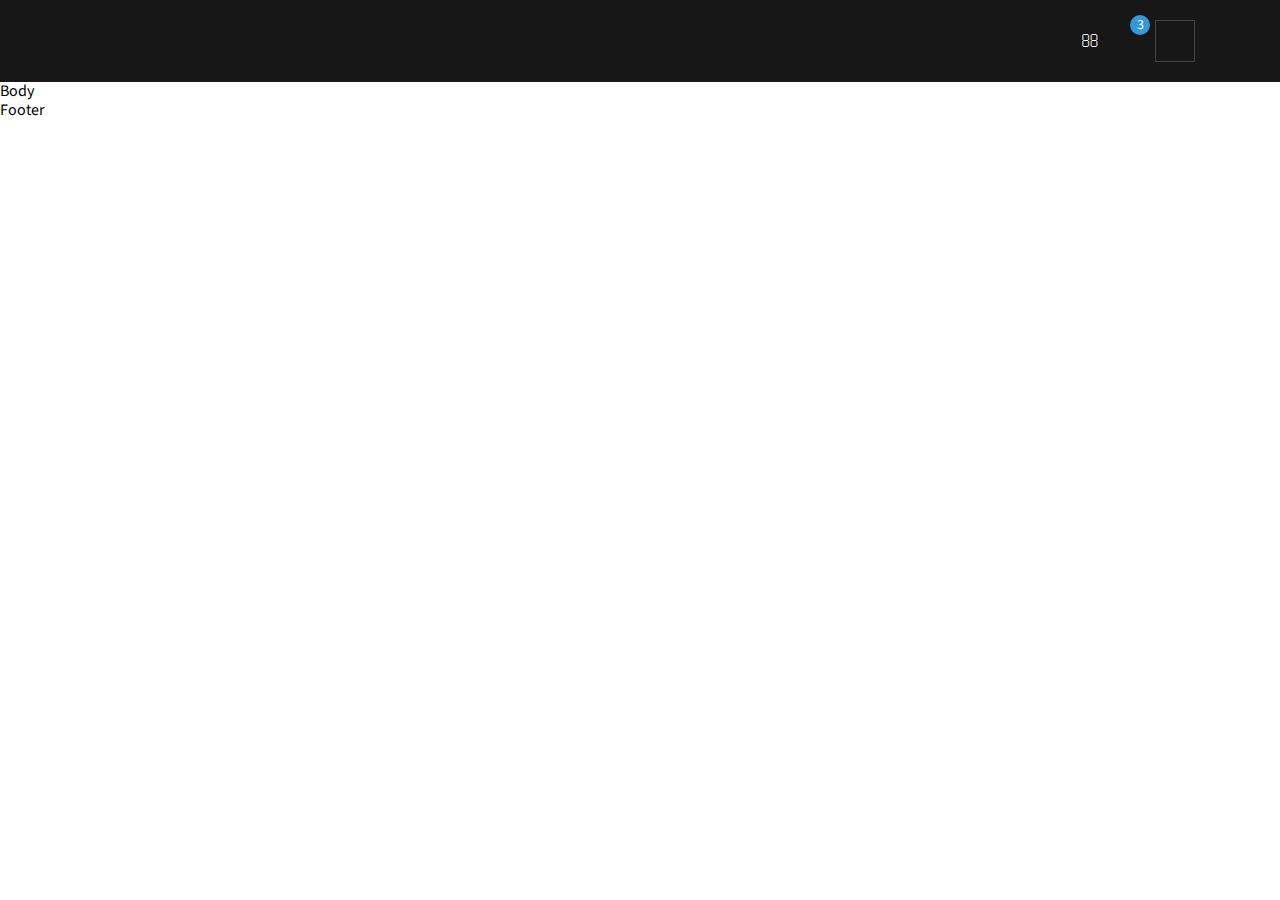
==== index.html @ b7be1107 "init" ====
<!DOCTYPE html>
<html lang="en">
  <head>
    <meta charset="UTF-8" />
    <meta http-equiv="X-UA-Compatible" content="IE=edge" />
    <meta name="viewport" content="width=device-width, initial-scale=1.0" />
    <title>Document</title>
    <link rel="preconnect" href="https://fonts.googleapis.com" />
    <link rel="preconnect" href="https://fonts.gstatic.com" crossorigin />
    <link
      href="https://fonts.googleapis.com/css2?family=Poppins:ital,wght@0,100;0,200;0,300;0,400;0,500;0,600;0,700;0,800;0,900;1,100;1,200;1,300;1,400;1,500;1,600;1,700;1,800;1,900&family=Source+Sans+Pro:ital,wght@0,200;0,300;0,400;0,600;0,700;0,900;1,200;1,300;1,400;1,600;1,700;1,900&display=swap"
      rel="stylesheet"
    />
    <link
      rel="stylesheet"
      href="https://pro.fontawesome.com/releases/v5.0.10/css/all.css"
    />
    <link rel="stylesheet" href="./assets/css/base.css" />
    <link rel="stylesheet" href="./assets/css/index.css" />
  </head>
  <body>
    <div id="app">
      <header class="mgi_header">
        <div class="mgi_container">
          <div class="mgi_header__inner">
            <div class="mgi_header__left">
              <div class="mgi_header__nav-mobile">
                <button id="mgi_btn-nav-mobile">
                  <i class="far fa-bars mgi_header__text"></i>
                </button>
              </div>
              <a href="#">
                <img
                  class="mgi_header__logo--dark"
                  src="https://zozothemes.com/html/epoint/demo/images/logo.png"
                  alt=""
                />
                <img
                  class="mgi_header__logo--light"
                  src="https://zozothemes.com/html/epoint/demo/images/logo-light.png"
                  alt=""
                />
              </a>
            </div>
            <div class="mgi_header__right">
              <button><i class="far mgi_header__text fa-search"></i></button>
              <button>
                <i class="far mgi_header__text fa-shopping-bag"></i>
                <span class="mgi_tag">3</span>
              </button>
              <button class="mgi_header__btn-drawer-right">
                <i class="far mgi_header__text fa-bars"></i>
              </button>
            </div>
          </div>
        </div>
      </header>
      <div>Body</div>
      <footer>Footer</footer>
      <div id="overlay"></div>
    </div>
    <div id="mgi_drawer-author">
      <button class="mgi_drawer__btn-close">
        <i class="far fa-times mgi_text--white"></i>
      </button>
      <p class="mgi_subtitle mgi_text--white">About Me</p>
      <img
        src="https://zozothemes.com/html/epoint/demo/images/content/others/9.jpg"
        alt=""
      />
      <p class="mgi_text mgi_text--white">
        Duis aute irure dolor in reprehenderit in voluptate velit esse cillum
        dolore velit esse cillum dolore eu fugiat nulla pariatur dolore eu
        fugiat nulla pariatur.
      </p>
      <p class="mgi_subtitle mgi_text--white">Recent post</p>
      <ul class="mgi_recent-posts">
        <li class="mgi_recent-post">
          <img
            src="https://zozothemes.com/html/epoint/demo/images/content/blog/thumb/1.jpg"
            alt=""
          />
          <div class="mgi_post__content">
            <a class="mgi_post__title" href="#"
              >Google Released New Android Application</a
            >
            <p class="mgi_post__time">27th Aug, 2016</p>
          </div>
        </li>
        <li class="mgi_recent-post">
          <img
            src="https://zozothemes.com/html/epoint/demo/images/content/blog/thumb/2.jpg"
            alt=""
          />
          <div class="mgi_post__content">
            <a class="mgi_post__title" href="#"
              >We Established our New office in california</a
            >
            <p class="mgi_post__time">27th Aug, 2016</p>
          </div>
        </li>
        <li class="mgi_recent-post">
          <img
            src="https://zozothemes.com/html/epoint/demo/images/content/blog/thumb/3.jpg"
            alt=""
          />
          <div class="mgi_post__content">
            <a class="mgi_post__title" href="#"
              >Another Milestone we reached in search engine optimization.</a
            >
            <p class="mgi_post__time">27th Aug, 2016</p>
          </div>
        </li>
      </ul>
      <p class="mgi_subtitle mgi_text--white">Social Share</p>
      <div class="mgi_author-social">
        <a href="#" class="mgi_social-fb">
          <i class="fab fa-facebook-f"></i>
        </a>
        <a href="#" class="mgi_social mgi_social--tw">
          <i class="fab fa-twitter"></i>
        </a>
        <a href="#" class="mgi_social mgi_social--in">
          <i class="fab fa-linkedin-in"></i>
        </a>
        <a href="#" class="mgi_social mgi_social--pin">
          <i class="fab fa-pinterest-p"></i>
        </a>
        <a href="#" class="mgi_social mgi_social--gg">
          <i class="fab fa-google-plus-g"></i>
        </a>
        <a href="#" class="mgi_social mgi_social--ytb">
          <i class="fab fa-youtube"></i>
        </a>
      </div>
    </div>
    <div id="mgi_drawer-nav">
      <div class="mgi_drawer-panel mgi_drawer-panel--one">asd</div>
      <div class="mgi_drawer-panel mgi_drawer-panel--two"></div>
      <div class="mgi_drawer-panel mgi_drawer-panel--three"></div>
    </div>
    <script src="./assets/js/index.js"></script>
  </body>
</html>
---- assets/css/base.css ----
* {
    box-sizing: border-box;
    scroll-behavior: smooth;
    font-family: "Source Sans Pro", sans-serif;
}

:root {
    /* Fonts */
    --font-poppins: "Poppins", sans-serif;
    --font-sans: "Source Sans Pro", sans-serif;

    /* Colors */
    --primary-color: #3498db;
    --black-color: #171717;
    --white-color: #fff;

    /* Breakpoints */
    --sm: 576px;
    --md: 768px;
    --lg: 992px;
    --xl: 1200px;
    --xxl: 1400px;
}

html {
    line-height: 1.15; /* 1 */
    -webkit-text-size-adjust: 100%; /* 2 */
}

body {
    margin: 0;
}

main {
    display: block;
}

h1 {
    font-size: 2em;
    margin: 0.67em 0;
}

hr {
    box-sizing: content-box; /* 1 */
    height: 0; /* 1 */
    overflow: visible; /* 2 */
}

pre {
    font-family: monospace, monospace; /* 1 */
    font-size: 1em; /* 2 */
}


a {
    background-color: transparent;
}

abbr[title] {
    border-bottom: none; /* 1 */
    text-decoration: underline; /* 2 */
    text-decoration: underline dotted; /* 2 */
}

b,
strong {
    font-weight: bolder;
}

code,
kbd,
samp {
    font-family: monospace, monospace; /* 1 */
    font-size: 1em; /* 2 */
}

small {
    font-size: 80%;
}

sub,
sup {
    font-size: 75%;
    line-height: 0;
    position: relative;
    vertical-align: baseline;
}

sub {
    bottom: -0.25em;
}

sup {
    top: -0.5em;
}

img {
    border-style: none;
}

button,
input,
optgroup,
select,
textarea {
    font-family: inherit; /* 1 */
    font-size: 100%; /* 1 */
    line-height: 1.15; /* 1 */
    margin: 0; /* 2 */
}

button,
input {
    /* 1 */
    overflow: visible;
}

button,
select {
    /* 1 */
    text-transform: none;
}

button,
[type="button"],
[type="reset"],
[type="submit"] {
    -webkit-appearance: button;
}

button::-moz-focus-inner,
[type="button"]::-moz-focus-inner,
[type="reset"]::-moz-focus-inner,
[type="submit"]::-moz-focus-inner {
    border-style: none;
    padding: 0;
}

button:-moz-focusring,
[type="button"]:-moz-focusring,
[type="reset"]:-moz-focusring,
[type="submit"]:-moz-focusring {
    outline: 1px dotted ButtonText;
}

fieldset {
    padding: 0.35em 0.75em 0.625em;
}

legend {
    box-sizing: border-box; /* 1 */
    color: inherit; /* 2 */
    display: table; /* 1 */
    max-width: 100%; /* 1 */
    padding: 0; /* 3 */
    white-space: normal; /* 1 */
}

progress {
    vertical-align: baseline;
}

textarea {
    overflow: auto;
}


[type="checkbox"],
[type="radio"] {
    box-sizing: border-box; /* 1 */
    padding: 0; /* 2 */
}

[type="number"]::-webkit-inner-spin-button,
[type="number"]::-webkit-outer-spin-button {
    height: auto;
}

[type="search"] {
    -webkit-appearance: textfield; /* 1 */
    outline-offset: -2px; /* 2 */
}


[type="search"]::-webkit-search-decoration {
    -webkit-appearance: none;
}

::-webkit-file-upload-button {
    -webkit-appearance: button; /* 1 */
    font: inherit; /* 2 */
}


details {
    display: block;
}

/*
   * Add the correct display in all browsers.
   */

summary {
    display: list-item;
}

/* Misc
     ========================================================================== */

/**
   * Add the correct display in IE 10+.
   */

template {
    display: none;
}

/**
   * Add the correct display in IE 10.
   */

[hidden] {
    display: none;
}

.mgi_poppins {
    font-family: var(--font-poppins) !important;
}

::selection {
    background-color: var(--black-color);
    color: var(--white-color);
}

.mgi_shadow {
    box-shadow: 0 0 10px rgba(0, 0, 0, 0.1);
}

.mgi_bg--black {
    background-color: var(--black-color);
    color: var(--white-color);
}

.mgi_container {
    max-width: 100%;
    width: 100%;
    margin-inline: auto;
    padding-inline: 15px;
}

.mgi_text--white {
    color: var(--white-color);
}
.mgi_text--black {
    color: var(--white-color);
}

.mgi_subtitle {
    font-size: 21px;
    font-weight: 600;
}

.mgi_text {
    font-size: 16px;
    line-height: 1.5;
}

ul {
    list-style: none;
    padding: 0;
}

img {
    max-width: 100%;
    width: 100%;
    object-fit: cover;
}

button {
    background-color: transparent;
    border: none;
    cursor: pointer;
}

@media (min-width: 576px) {
    .mgi_container {
        max-width: 540px;
    }
}

@media (min-width: 768px) {
    .mgi_container {
        max-width: 720px;
    }
}

@media (min-width: 992px) {
    .mgi_container {
        max-width: 960px;
    }
}

@media (min-width: 1200px) {
    .mgi_container {
        max-width: 1140px;
    }
}

@media (min-width: 1400px) {
}
---- assets/css/index.css ----
body {
    overflow-x: hidden;
}

/* Header */
.mgi_header {
    padding: 20px 0;
    background: var(--black-color);
}
.mgi_header__text {
    color: var(--white-color);
}
.mgi_header .mgi_header__inner {
    display: flex;
    justify-content: space-between;
    align-items: center;
}
.mgi_header .mgi_header__inner .mgi_header__left {
    display: flex;
    gap: 10px;
}
.mgi_header .mgi_header__inner .mgi_header__left .mgi_header__nav-mobile #mgi_btn-nav-mobile i {
    font-size: 20px;
}
.mgi_header .mgi_header__inner .mgi_header__left .mgi_header__logo--dark {
    display: none;
}

.mgi_header .mgi_header__inner .mgi_header__left .mgi_header__logo--light {
    display: block;
}

.mgi_header .mgi_header__inner .mgi_header__nav {
    display: flex;
    gap: 10px;
}
.mgi_header .mgi_header__inner .mgi_header__nav li a {
    color: var(--white-color);
}
.mgi_header .mgi_header__inner .mgi_header__right {
    display: flex;
    gap: 10px;
}
.mgi_header .mgi_header__inner .mgi_header__right button {
    position: relative;
}
.mgi_header .mgi_header__inner .mgi_header__right button .mgi_tag {
    position: absolute;
    top: -5px;
    right: -5px;
    background: var(--primary-color);
    width: 20px;
    height: 20px;
    font-size: 14px;
    color: var(--white-color);
    display: flex;
    justify-content: center;
    align-items: center;
    border-radius: 100%;
}
.mgi_header .mgi_header__inner .mgi_header__right button i {
    font-size: 18px;
}
.mgi_header .mgi_header__inner .mgi_header__right .mgi_header__btn-drawer-right {
    border: 1px solid rgba(255, 255, 255, 0.2);
    padding: 10px;
}
/* End Header */

/* Drawer Author */
#mgi_drawer-author {
    position: fixed;
    right: 0;
    z-index: 999;
    top: 0;
    max-width: 350px;
    width: 100%;
    transform: translateX(350px);
    overflow: hidden;
    height: 100vh;
    background: var(--black-color);
    transition: all 0.4s;
}
#mgi_drawer-author .mgi_author-social {
    display: flex;
    gap: 15px;
}
#mgi_drawer-author .mgi_author-social a {
    width: 30px;
    border-radius: 100%;
    height: 30px;
    border: 1px solid var(--white-color);
    display: flex;
    justify-content: center;
    align-items: center;
}
#mgi_drawer-author .mgi_author-social a i {
    color: var(--white-color);
}
.mgi_social {
    transition: all 0.4s;
}
.mgi_social--fb:hover {
    background: #3c599f;
}
.mgi_social--tw:hover {
    background: #32ccfe;
}
.mgi_social--in:hover {
    background: #0085ae;
}
.mgi_social--pin:hover {
    background: #cc2127;
}
.mgi_social--gg:hover {
    background: #cf3d2e;
}
.mgi_social--ytb:hover {
    background: #cf3d2e;
}
#mgi_drawer-author.open {
    padding: 25px;
    transform: translateX(0);
    transition: all 0.4s;
}
#mgi_drawer-author .mgi_recent-posts {
    display: flex;
    flex-direction: column;
    gap: 30px;
}
#mgi_drawer-author .mgi_recent-posts .mgi_recent-post {
    display: flex;
    gap: 10px;
}
#mgi_drawer-author .mgi_recent-posts .mgi_recent-post img {
    width: 70px;
    border-radius: 100%;
    height: 70px;
}
#mgi_drawer-author .mgi_recent-posts .mgi_recent-post .mgi_post__content {
    display: flex;
    flex-direction: column;
    gap: 10px;
}
#mgi_drawer-author .mgi_recent-posts .mgi_recent-post .mgi_post__content {
    font-size: 16px;
}
#mgi_drawer-author .mgi_recent-posts .mgi_recent-post .mgi_post__content .mgi_post__time {
    color: white;
    margin: 0;
    font-size: 15px;
}
#mgi_drawer-author .mgi_recent-posts .mgi_recent-post .mgi_post__content .mgi_post__title {
    font-weight: 600;
    text-decoration: none;
    color: white;
}
#mgi_drawer-author .mgi_recent-posts .mgi_recent-post .mgi_post__content .mgi_post__title:hover {
    color: var(--primary-color);
}
#mgi_drawer-author .mgi_drawer__btn-close {
    width: 40px;
    height: 40px;
    border-radius: 100%;
    background: var(--primary-color);
}
#mgi_drawer-author .mgi_drawer__btn-close i {
    font-size: 20px;
}
#app {
    position: relative;
    transition: transform 0.4s;
}
/* End Drawer Author */

/* Drawer Navigation */

#mgi_drawer-nav {
    width: 80%;
    height: 100vh;
    position: fixed;
    top: 0;
    z-index: 999;
    left: 0;
    transition: all 0.4s;
    transform: translateX(-100%);
    overflow: hidden;
}
#mgi_drawer-nav.open {
    transform: translateX(0);
    transition: all 0.4s;
}

.mgi_drawer-panel {
    background: var(--black-color);
    height: 100%;
}
.mgi_drawer-panel .mgi_drawer-panel--one {
}
.mgi_drawer-panel .mgi_drawer-panel--two {
}
.mgi_drawer-panel .mgi_drawer-panel--three {
}

/* End Drawer Navigation */

#overlay {
    position: fixed;
    top: 0;
    left: 0;
    right: 0;
    bottom: 0;
    background: rgba(0, 0, 0, 0.5);
    z-index: 500;
    display: none;
}
#overlay.open {
    display: block;
}

/* Media Query */
@media (min-width: 576px) {
    .mgi_container {
        max-width: 540px;
    }
}

@media (min-width: 768px) {
    .mgi_container {
        max-width: 720px;
    }
}

@media (min-width: 992px) {
    .mgi_container {
        max-width: 960px;
    }

    .mgi_header .mgi_header__inner .mgi_header__logo .mgi_header__logo--light {
        display: block;
    }
}

@media (min-width: 1200px) {
    .mgi_container {
        max-width: 1140px;
    }
}

@media (min-width: 1400px) {
}
/* End Media Query */
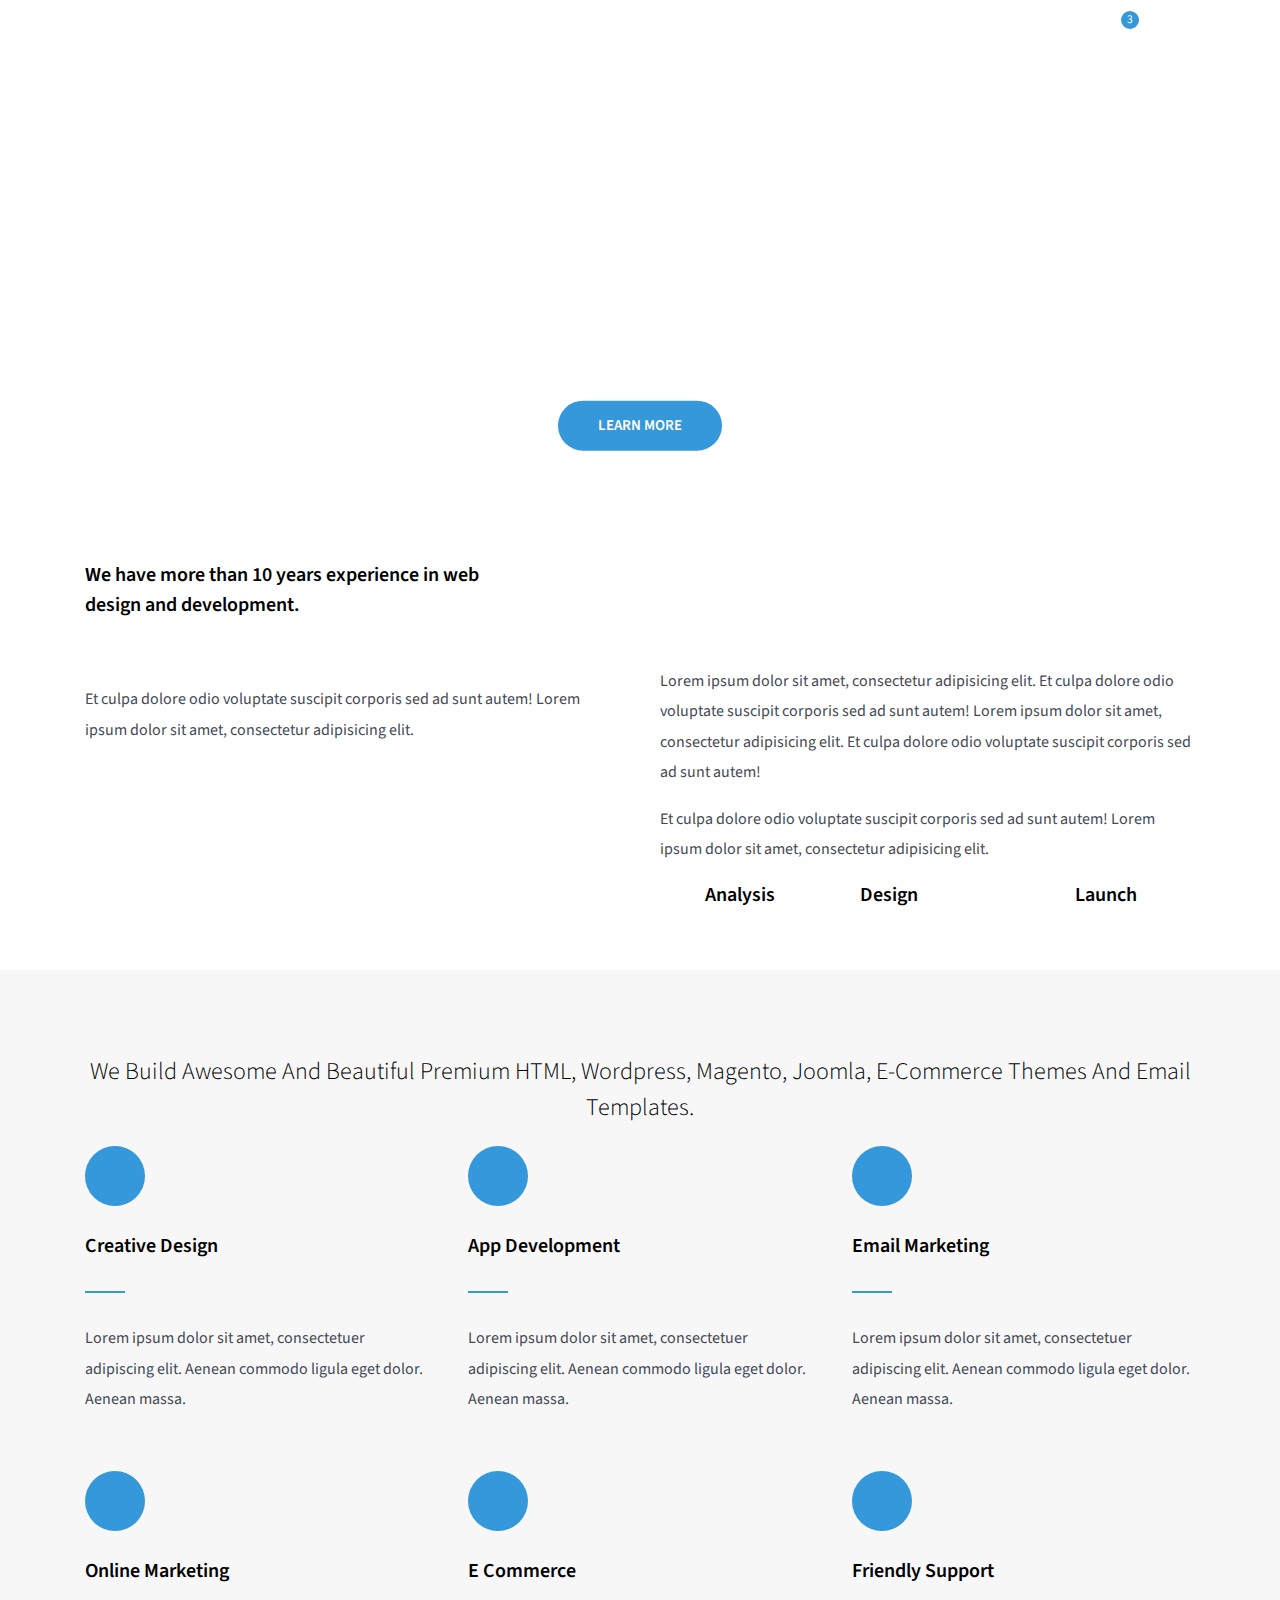
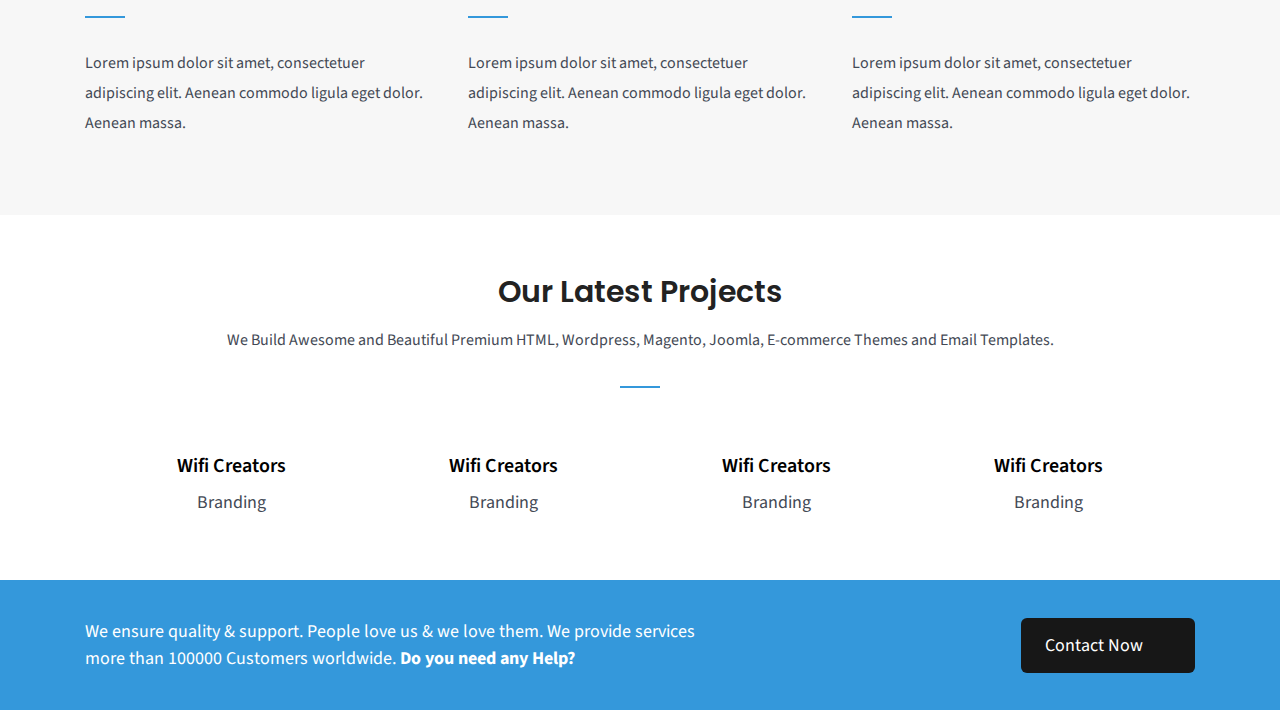
==== commit 7833e51e: "update" ====
--- a/index.html
+++ b/index.html
@@ -20,9 +20,9 @@
   </head>
   <body>
     <div id="app">
-      <header class="mgi_header">
+      <header id="header" class="mgi_header">
         <div class="mgi_container">
-          <div class="mgi_header__inner">
+          <nav class="mgi_header__inner">
             <div class="mgi_header__left">
               <div class="mgi_header__nav-mobile">
                 <button id="mgi_btn-nav-mobile">
@@ -43,22 +43,680 @@
               </a>
             </div>
             <div class="mgi_header__right">
-              <button><i class="far mgi_header__text fa-search"></i></button>
-              <button>
+              <ul class="mgi_header__nav">
+                <li class="mgi_header__nav-item">
+                  <a href="" class="mgi_header__text">HOME</a>
+                  <ul class="mgi_nav__dropdown">
+                    <li class="mgi_dropdown__item">
+                      <a href="#" class="mgi_dropdown__link">HOME CORPORATE</a
+                      ><i class="far fa-chevron-right"></i>
+                      <ul class="mgi_dropdown__sub">
+                        <li><a href="">CORPORATE LAYOUT 1</a></li>
+                        <li><a href="">CORPORATE LAYOUT 2</a></li>
+                        <li><a href="">CORPORATE LAYOUT 3</a></li>
+                      </ul>
+                    </li>
+                    <li class="mgi_dropdown__item">
+                      <a href="#" class="mgi_dropdown__link">HOME AGENCY</a
+                      ><i class="far fa-chevron-right"></i>
+                      <ul class="mgi_dropdown__sub">
+                        <li><a href="">CORPORATE LAYOUT 1</a></li>
+                        <li><a href="">CORPORATE LAYOUT 2</a></li>
+                        <li><a href="">CORPORATE LAYOUT 3</a></li>
+                      </ul>
+                    </li>
+                    <li class="mgi_dropdown__item">
+                      <a href="#" class="mgi_dropdown__link">HOME PORTFOLIO</a
+                      ><i class="far fa-chevron-right"></i>
+                      <ul class="mgi_dropdown__sub">
+                        <li><a href="">CORPORATE LAYOUT 1</a></li>
+                        <li><a href="">CORPORATE LAYOUT 2</a></li>
+                        <li><a href="">CORPORATE LAYOUT 3</a></li>
+                      </ul>
+                    </li>
+                    <li class="mgi_dropdown__item">
+                      <a href="#" class="mgi_dropdown__link">LANDING PAGE</a
+                      ><i class="far fa-chevron-right"></i>
+                      <ul class="mgi_dropdown__sub">
+                        <li><a href="">CORPORATE LAYOUT 1</a></li>
+                        <li><a href="">CORPORATE LAYOUT 2</a></li>
+                        <li><a href="">CORPORATE LAYOUT 3</a></li>
+                      </ul>
+                    </li>
+                    <li class="mgi_dropdown__item">
+                      <a href="#" class="mgi_dropdown__link">HOME SHOP</a
+                      ><i class="far fa-chevron-right"></i>
+                      <ul class="mgi_dropdown__sub">
+                        <li><a href="">CORPORATE LAYOUT 1</a></li>
+                        <li><a href="">CORPORATE LAYOUT 2</a></li>
+                        <li><a href="">CORPORATE LAYOUT 3</a></li>
+                      </ul>
+                    </li>
+                    <li class="mgi_dropdown__item">
+                      <a href="#" class="mgi_dropdown__link">HOME BLOG</a
+                      ><i class="far fa-chevron-right"></i>
+                      <ul class="mgi_dropdown__sub">
+                        <li><a href="">CORPORATE LAYOUT 1</a></li>
+                        <li><a href="">CORPORATE LAYOUT 2</a></li>
+                        <li><a href="">CORPORATE LAYOUT 3</a></li>
+                      </ul>
+                    </li>
+                    <li class="mgi_dropdown__item">
+                      <a href="#" class="mgi_dropdown__link">ONE PAGE</a
+                      ><i class="far fa-chevron-right"></i>
+                      <ul class="mgi_dropdown__sub">
+                        <li><a href="">CORPORATE LAYOUT 1</a></li>
+                        <li><a href="">CORPORATE LAYOUT 2</a></li>
+                        <li><a href="">CORPORATE LAYOUT 3</a></li>
+                      </ul>
+                    </li>
+                    <li class="mgi_dropdown__item">
+                      <a href="#" class="mgi_dropdown__link">HOME INDUSTRIES</a
+                      ><i class="far fa-chevron-right"></i>
+                      <ul class="mgi_dropdown__sub">
+                        <li><a href="">CORPORATE LAYOUT 1</a></li>
+                        <li><a href="">CORPORATE LAYOUT 2</a></li>
+                        <li><a href="">CORPORATE LAYOUT 3</a></li>
+                      </ul>
+                    </li>
+                    <li class="mgi_dropdown__item">
+                      <a href="#" class="mgi_dropdown__link">HOME BUSINESSNEW</a
+                      ><i class="far fa-chevron-right"></i>
+                      <span>NEW</span>
+                      <ul class="mgi_dropdown__sub">
+                        <li><a href="">CORPORATE LAYOUT 1</a></li>
+                        <li><a href="">CORPORATE LAYOUT 2</a></li>
+                        <li><a href="">CORPORATE LAYOUT 3</a></li>
+                      </ul>
+                    </li>
+                    <li class="mgi_dropdown__item">
+                      <a href="#" class="mgi_dropdown__link">FLAT DESIGN</a
+                      ><i class="far fa-chevron-right"></i>
+                      <ul class="mgi_dropdown__sub">
+                        <li><a href="">CORPORATE LAYOUT 1</a></li>
+                        <li><a href="">CORPORATE LAYOUT 2</a></li>
+                        <li><a href="">CORPORATE LAYOUT 3</a></li>
+                      </ul>
+                    </li>
+                    <li class="mgi_dropdown__item">
+                      <a href="#" class="mgi_dropdown__link">MATERIAL DESIGN</a>
+                    </li>
+                    <li class="mgi_dropdown__item">
+                      <a href="#" class="mgi_dropdown__link">HOME APP</a>
+                    </li>
+                    <li class="mgi_dropdown__item">
+                      <a href="#" class="mgi_dropdown__link">HOME EVENTS</a>
+                    </li>
+                    <li class="mgi_dropdown__item">
+                      <a href="#" class="mgi_dropdown__link">HOME FREELANCER</a>
+                    </li>
+                  </ul>
+                </li>
+                <li class="mgi_header__nav-item">
+                  <a href="" class="mgi_header__text">HEADERS</a>
+                  <div class="mgi_nav__dropdown mgi_nav__dropdown--row">
+                    <div>
+                      <p>HEADER TYPE</p>
+                      <ul>
+                        <li><a href="#">HEADER DEFAULT</a></li>
+                        <li><a href="#">HEADER FULL WIDTH</a></li>
+                        <li><a href="#">HEADER STATIC</a></li>
+                        <li><a href="#">HEADER LOGO RIGHT</a></li>
+                        <li><a href="#">HEADER LOGO CENTER</a></li>
+                        <li><a href="#">HEADER DARK</a></li>
+                        <li><a href="#">HEADER SEMI DARK</a></li>
+                        <li><a href="#">HEADER DARK STICKY</a></li>
+                        <li><a href="#">HEADER WITH DETAILS</a></li>
+                      </ul>
+                    </div>
+                    <div>
+                      <p>HEADER TYPE</p>
+                      <ul>
+                        <li><a href="#">HEADER LIGHT</a></li>
+                        <li><a href="#">HEADER SEMI LIGHT</a></li>
+                        <li><a href="#">HEADER LIGHT STICKY</a></li>
+                        <li><a href="#">HEADER TRANSPARENT</a></li>
+                        <li><a href="#">HEADER TOGGLE DETAILS</a></li>
+                        <li><a href="#">HEADER SIDENAV</a></li>
+                        <li><a href="#">HEADER BOXED</a></li>
+                        <li><a href="#">HEADER ONEPAGE MENU</a></li>
+                      </ul>
+                    </div>
+                  </div>
+                </li>
+                <li class="mgi_header__nav-item">
+                  <a href="" class="mgi_header__text">PAGES</a>
+                  <div
+                    class="mgi_nav__dropdown mgi_nav__dropdown--row mgi_nav__dropdown--is-full"
+                  >
+                    <div>
+                      <p>PAGE LAYOUT</p>
+                      <ul>
+                        <li>
+                          <a href="#"
+                            ><i class="far fa-check-circle"></i> ABOUT US 1</a
+                          >
+                        </li>
+                        <li>
+                          <a href="#"
+                            ><i class="far fa-check-circle"></i> ABOUT US 2</a
+                          >
+                        </li>
+                        <li>
+                          <a href="#"
+                            ><i class="far fa-check-circle"></i> ABOUT US 3</a
+                          >
+                        </li>
+                        <li>
+                          <a href="#"
+                            ><i class="far fa-check-circle"></i> ABOUT ME</a
+                          >
+                        </li>
+                        <li>
+                          <a href="#"
+                            ><i class="far fa-check-circle"></i> SERVICES 1</a
+                          >
+                        </li>
+                        <li>
+                          <a href="#"
+                            ><i class="far fa-check-circle"></i> SERVICES 2</a
+                          >
+                        </li>
+                        <li>
+                          <a href="#"
+                            ><i class="far fa-check-circle"></i> SERVICES 3</a
+                          >
+                        </li>
+                      </ul>
+                    </div>
+                    <div>
+                      <p>PAGE LAYOUT</p>
+                      <ul>
+                        <li>
+                          <a href="#"
+                            ><i class="far fa-check-circle"></i> CONTACT 1</a
+                          >
+                        </li>
+                        <li>
+                          <a href="#"
+                            ><i class="far fa-check-circle"></i> CONTACT 2</a
+                          >
+                        </li>
+                        <li>
+                          <a href="#"
+                            ><i class="far fa-check-circle"></i> CONTACT 3</a
+                          >
+                        </li>
+                        <li>
+                          <a href="#"
+                            ><i class="far fa-check-circle"></i> HOW IT
+                            WORKS?</a
+                          >
+                        </li>
+                        <li>
+                          <a href="#"
+                            ><i class="far fa-check-circle"></i> TEAM</a
+                          >
+                        </li>
+                        <li>
+                          <a href="#"
+                            ><i class="far fa-check-circle"></i> TESTIMONIALS</a
+                          >
+                        </li>
+                        <li>
+                          <a href="#"
+                            ><i class="far fa-check-circle"></i> CAREER</a
+                          >
+                        </li>
+                      </ul>
+                    </div>
+                    <div>
+                      <p>PAGE LAYOUT</p>
+                      <ul>
+                        <li>
+                          <a href="#"
+                            ><i class="far fa-check-circle"></i> FAQ</a
+                          >
+                        </li>
+                        <li>
+                          <a href="#"
+                            ><i class="far fa-check-circle"></i> FAQ 2</a
+                          >
+                        </li>
+                        <li>
+                          <a href="#"
+                            ><i class="far fa-check-circle"></i> FULL WIDTH</a
+                          >
+                        </li>
+                        <li>
+                          <a href="#"
+                            ><i class="far fa-check-circle"></i> FULL WIDTH
+                            WIDE</a
+                          >
+                        </li>
+                        <li>
+                          <a href="#"
+                            ><i class="far fa-check-circle"></i> LEFT SIDEBAR</a
+                          >
+                        </li>
+                        <li>
+                          <a href="#"
+                            ><i class="far fa-check-circle"></i> RIGHT
+                            SIDEBAR</a
+                          >
+                        </li>
+                        <li>
+                          <a href="#"
+                            ><i class="far fa-check-circle"></i> BOTH SIDEBAR</a
+                          >
+                        </li>
+                      </ul>
+                    </div>
+                    <div>
+                      <p>PAGE LAYOUT</p>
+                      <ul>
+                        <li>
+                          <a href="#"
+                            ><i class="far fa-check-circle"></i>BOXED LAYOUT</a
+                          >
+                        </li>
+                        <li>
+                          <a href="#"
+                            ><i class="far fa-check-circle"></i>LOGIN</a
+                          >
+                        </li>
+                        <li>
+                          <a href="#"
+                            ><i class="far fa-check-circle"></i>REGISTRATION</a
+                          >
+                        </li>
+                        <li>
+                          <a href="#"><i class="far fa-check-circle"></i>404</a>
+                        </li>
+                        <li>
+                          <a href="#"
+                            ><i class="far fa-check-circle"></i>SITE MAP</a
+                          >
+                        </li>
+                        <li>
+                          <a href="#"
+                            ><i class="far fa-check-circle"></i>COMING SOON</a
+                          >
+                        </li>
+                        <li>
+                          <a href="#"
+                            ><i class="far fa-check-circle"></i>MAINTENANCE</a
+                          >
+                        </li>
+                      </ul>
+                    </div>
+                  </div>
+                </li>
+                <li class="mgi_header__nav-item">
+                  <a href="" class="mgi_header__text">FEATURES</a>
+                  <ul class="mgi_nav__dropdown">
+                    <li class="mgi_dropdown__item">
+                      <a href="#" class="mgi_dropdown__link">LANDING PAGE</a
+                      ><i class="far fa-chevron-right"></i>
+                      <ul class="mgi_dropdown__sub">
+                        <li><a href="">CORPORATE LAYOUT 1</a></li>
+                        <li><a href="">CORPORATE LAYOUT 2</a></li>
+                        <li><a href="">CORPORATE LAYOUT 3</a></li>
+                      </ul>
+                    </li>
+                    <li class="mgi_dropdown__item">
+                      <a href="#" class="mgi_dropdown__link">HOME SHOP</a
+                      ><i class="far fa-chevron-right"></i>
+                      <ul class="mgi_dropdown__sub">
+                        <li><a href="">CORPORATE LAYOUT 1</a></li>
+                        <li><a href="">CORPORATE LAYOUT 2</a></li>
+                        <li><a href="">CORPORATE LAYOUT 3</a></li>
+                      </ul>
+                    </li>
+                    <li class="mgi_dropdown__item">
+                      <a href="#" class="mgi_dropdown__link">HOME BLOG</a
+                      ><i class="far fa-chevron-right"></i>
+                      <ul class="mgi_dropdown__sub">
+                        <li><a href="">CORPORATE LAYOUT 1</a></li>
+                        <li><a href="">CORPORATE LAYOUT 2</a></li>
+                        <li><a href="">CORPORATE LAYOUT 3</a></li>
+                      </ul>
+                    </li>
+                    <li class="mgi_dropdown__item">
+                      <a href="#" class="mgi_dropdown__link">ONE PAGE</a
+                      ><i class="far fa-chevron-right"></i>
+                      <ul class="mgi_dropdown__sub">
+                        <li><a href="">CORPORATE LAYOUT 1</a></li>
+                        <li><a href="">CORPORATE LAYOUT 2</a></li>
+                        <li><a href="">CORPORATE LAYOUT 3</a></li>
+                      </ul>
+                    </li>
+                    <li class="mgi_dropdown__item">
+                      <a href="#" class="mgi_dropdown__link">HOME INDUSTRIES</a
+                      ><i class="far fa-chevron-right"></i>
+                      <ul class="mgi_dropdown__sub">
+                        <li><a href="">CORPORATE LAYOUT 1</a></li>
+                        <li><a href="">CORPORATE LAYOUT 2</a></li>
+                        <li><a href="">CORPORATE LAYOUT 3</a></li>
+                      </ul>
+                    </li>
+                    <li class="mgi_dropdown__item">
+                      <a href="#" class="mgi_dropdown__link">HOME BUSINESSNEW</a
+                      ><i class="far fa-chevron-right"></i>
+                      <span>NEW</span>
+                      <ul class="mgi_dropdown__sub">
+                        <li><a href="">CORPORATE LAYOUT 1</a></li>
+                        <li><a href="">CORPORATE LAYOUT 2</a></li>
+                        <li><a href="">CORPORATE LAYOUT 3</a></li>
+                      </ul>
+                    </li>
+                    <li class="mgi_dropdown__item">
+                      <a href="#" class="mgi_dropdown__link">FLAT DESIGN</a
+                      ><i class="far fa-chevron-right"></i>
+                      <ul class="mgi_dropdown__sub">
+                        <li><a href="">CORPORATE LAYOUT 1</a></li>
+                        <li><a href="">CORPORATE LAYOUT 2</a></li>
+                        <li><a href="">CORPORATE LAYOUT 3</a></li>
+                      </ul>
+                    </li>
+                    <li class="mgi_dropdown__item">
+                      <a href="#" class="mgi_dropdown__link">MATERIAL DESIGN</a>
+                    </li>
+                    <li class="mgi_dropdown__item">
+                      <a href="#" class="mgi_dropdown__link">HOME APP</a>
+                    </li>
+                    <li class="mgi_dropdown__item">
+                      <a href="#" class="mgi_dropdown__link">HOME EVENTS</a>
+                    </li>
+                    <li class="mgi_dropdown__item">
+                      <a href="#" class="mgi_dropdown__link">HOME FREELANCER</a>
+                    </li>
+                  </ul>
+                </li>
+                <li class="mgi_header__nav-item">
+                  <a href="" class="mgi_header__text">PORTFOLIO</a>
+                </li>
+                <li class="mgi_header__nav-item">
+                  <a href="" class="mgi_header__text">BLOG</a>
+                </li>
+                <li class="mgi_header__nav-item">
+                  <a href="" class="mgi_header__text">SHOP</a>
+                </li>
+                <li class="mgi_header__nav-item">
+                  <a href="" class="mgi_header__text">ELEMENTS</a>
+                </li>
+              </ul>
+              <button class="mgi_header__text">
+                <i class="far mgi_header__text fa-search"></i>
+              </button>
+              <button class="mgi_header__text">
                 <i class="far mgi_header__text fa-shopping-bag"></i>
                 <span class="mgi_tag">3</span>
               </button>
-              <button class="mgi_header__btn-drawer-right">
+              <button class="mgi_header__text mgi_header__btn-drawer-right">
                 <i class="far mgi_header__text fa-bars"></i>
               </button>
             </div>
-          </div>
+          </nav>
         </div>
       </header>
-      <div>Body</div>
-      <footer>Footer</footer>
-      <div id="overlay"></div>
+      <main class="mgi_main">
+        <section id="banner" class="mgi_main__banner">
+          <div class="mgi_banner__slideshow">
+            <div class="mgi_banner__slide active">
+              <div class="mgi_banner__slide-content">
+                <h3>We Are Creative</h3>
+                <p>
+                  We believe in Simple, Creative & Flexible Design Standards.
+                  Unlimited features, elements and fast and friendly support
+                  gives ultimate website to boom your business.
+                </p>
+                <button class="mgi_animated-slide-from-top">Learn more</button>
+              </div>
+            </div>
+            <div class="mgi_banner__slide">
+              <div class="mgi_banner__slide-content">
+                <h3>We Are Creative</h3>
+                <p>
+                  We believe in Simple, Creative & Flexible Design Standards.
+                  Unlimited features, elements and fast and friendly support
+                  gives ultimate website to boom your business.
+                </p>
+                <button>Learn more</button>
+              </div>
+            </div>
+            <div class="mgi_banner__slide">
+              <div class="mgi_banner__slide-content">
+                <h3>We Are Creative</h3>
+                <p>
+                  We believe in Simple, Creative & Flexible Design Standards.
+                  Unlimited features, elements and fast and friendly support
+                  gives ultimate website to boom your business.
+                </p>
+                <button>Learn more</button>
+              </div>
+            </div>
+          </div>
+          <ul class="mgi_slideshow__dots">
+            <li class="active"></li>
+            <li></li>
+            <li></li>
+          </ul>
+          <button class="mgi_slideshow__prev">
+            <i class="far fa-chevron-left"></i>
+          </button>
+          <button class="mgi_slideshow__next">
+            <i class="far fa-chevron-right"></i>
+          </button>
+        </section>
+        <section id="about-us" class="mgi_space-y-element">
+          <div class="mgi_container">
+            <h3 class="mgi_subtitle">
+              We have more than 10 years experience in web <br />
+              design and development.
+            </h3>
+            <div class="mgi_about__inner">
+              <div>
+                <img
+                  src="https://zozothemes.com/html/epoint/demo/images/content/others/2.jpg"
+                  alt=""
+                />
+                <p class="mgi_text">
+                  Et culpa dolore odio voluptate suscipit corporis sed ad sunt
+                  autem! Lorem ipsum dolor sit amet, consectetur adipisicing
+                  elit.
+                </p>
+              </div>
+              <div>
+                <p class="mgi_text">
+                  Lorem ipsum dolor sit amet, consectetur adipisicing elit. Et
+                  culpa dolore odio voluptate suscipit corporis sed ad sunt
+                  autem! Lorem ipsum dolor sit amet, consectetur adipisicing
+                  elit. Et culpa dolore odio voluptate suscipit corporis sed ad
+                  sunt autem!
+                </p>
+                <p class="mgi_text">
+                  Et culpa dolore odio voluptate suscipit corporis sed ad sunt
+                  autem! Lorem ipsum dolor sit amet, consectetur adipisicing
+                  elit.
+                </p>
+                <div class="mgi_about__icons">
+                  <div>
+                    <i class="far fa-chart-pie"></i>
+                    <h6>Analysis</h6>
+                  </div>
+                  <div>
+                    <i class="fal fa-window"></i>
+                    <h6>Design</h6>
+                  </div>
+                  <div>
+                    <i class="far fa-cogs"></i>
+                    <h6>Launch</h6>
+                  </div>
+                </div>
+              </div>
+            </div>
+          </div>
+        </section>
+        <section id="services" class="mgi_space-y-element">
+          <div class="mgi_container">
+            <p class="mgi_service__title">
+              We Build Awesome and Beautiful Premium HTML, Wordpress, Magento,
+              Joomla, E-commerce Themes and Email Templates.
+            </p>
+            <div class="mgi_services">
+              <div>
+                <i class="fal fa-window"></i>
+                <h4 class="mgi_subtitle">Creative Design</h4>
+                <div class="mgi_line"></div>
+                <p class="mgi_text">
+                  Lorem ipsum dolor sit amet, consectetuer adipiscing elit.
+                  Aenean commodo ligula eget dolor. Aenean massa.
+                </p>
+              </div>
+              <div>
+                <i class="fal fa-window"></i>
+                <h4 class="mgi_subtitle">App Development</h4>
+                <div class="mgi_line"></div>
+                <p class="mgi_text">
+                  Lorem ipsum dolor sit amet, consectetuer adipiscing elit.
+                  Aenean commodo ligula eget dolor. Aenean massa.
+                </p>
+              </div>
+              <div>
+                <i class="fal fa-window"></i>
+                <h4 class="mgi_subtitle">Email Marketing</h4>
+                <div class="mgi_line"></div>
+                <p class="mgi_text">
+                  Lorem ipsum dolor sit amet, consectetuer adipiscing elit.
+                  Aenean commodo ligula eget dolor. Aenean massa.
+                </p>
+              </div>
+              <div>
+                <i class="fal fa-window"></i>
+                <h4 class="mgi_subtitle">Online Marketing</h4>
+                <div class="mgi_line"></div>
+                <p class="mgi_text">
+                  Lorem ipsum dolor sit amet, consectetuer adipiscing elit.
+                  Aenean commodo ligula eget dolor. Aenean massa.
+                </p>
+              </div>
+              <div>
+                <i class="fal fa-window"></i>
+                <h4 class="mgi_subtitle">E Commerce</h4>
+                <div class="mgi_line"></div>
+                <p class="mgi_text">
+                  Lorem ipsum dolor sit amet, consectetuer adipiscing elit.
+                  Aenean commodo ligula eget dolor. Aenean massa.
+                </p>
+              </div>
+              <div>
+                <i class="fal fa-window"></i>
+                <h4 class="mgi_subtitle">Friendly Support</h4>
+                <div class="mgi_line"></div>
+                <p class="mgi_text">
+                  Lorem ipsum dolor sit amet, consectetuer adipiscing elit.
+                  Aenean commodo ligula eget dolor. Aenean massa.
+                </p>
+              </div>
+            </div>
+          </div>
+        </section>
+        <section id="projects" class="mgi_space-y-element">
+          <div class="mgi_container">
+            <h4 class="mgi_title mgi_text--center">Our Latest Projects</h4>
+            <p class="mgi_text mgi_text--center">
+              We Build Awesome and Beautiful Premium HTML, Wordpress, Magento,
+              Joomla, E-commerce Themes and Email Templates.
+            </p>
+            <span class="mgi_line mgi_mx-auto"></span>
+            <div class="mgi_project__slideshows">
+              <div class="mgi_slideshow__inner">
+                <div class="mgi_projects">
+                  <div>
+                    <img
+                      src="https://zozothemes.com/html/epoint/demo/images/content/portfolio/set3/3.jpg"
+                      alt=""
+                    />
+                    <h5 class="mgi_subtitle">Wifi Creators</h5>
+                    <p class="mgi_text">Branding</p>
+                  </div>
+                  <div>
+                    <img
+                      src="https://zozothemes.com/html/epoint/demo/images/content/portfolio/set3/3.jpg"
+                      alt=""
+                    />
+                    <h5 class="mgi_subtitle">Wifi Creators</h5>
+                    <p class="mgi_text">Branding</p>
+                  </div>
+                  <div>
+                    <img
+                      src="https://zozothemes.com/html/epoint/demo/images/content/portfolio/set3/3.jpg"
+                      alt=""
+                    />
+                    <h5 class="mgi_subtitle">Wifi Creators</h5>
+                    <p class="mgi_text">Branding</p>
+                  </div>
+                  <div>
+                    <img
+                      src="https://zozothemes.com/html/epoint/demo/images/content/portfolio/set3/3.jpg"
+                      alt=""
+                    />
+                    <h5 class="mgi_subtitle">Wifi Creators</h5>
+                    <p class="mgi_text">Branding</p>
+                  </div>
+                  <div>
+                    <img
+                      src="https://zozothemes.com/html/epoint/demo/images/content/portfolio/set3/3.jpg"
+                      alt=""
+                    />
+                    <h5 class="mgi_subtitle">Wifi Creators</h5>
+                    <p class="mgi_text">Branding</p>
+                  </div>
+                  <div>
+                    <img
+                      src="https://zozothemes.com/html/epoint/demo/images/content/portfolio/set3/3.jpg"
+                      alt=""
+                    />
+                    <h5 class="mgi_subtitle">Wifi Creators</h5>
+                    <p class="mgi_text">Branding</p>
+                  </div>
+                </div>
+              </div>
+              <button class="mgi_slideshow_prev">
+                <i class="far fa-chevron-left"></i>
+              </button>
+              <button class="mgi_slideshow_next">
+                <i class="far fa-chevron-right"></i>
+              </button>
+            </div>
+          </div>
+        </section>
+        <section id="cta">
+          <div class="mgi_cta__content mgi_container">
+            <p>
+              We ensure quality & support. People love us & we love them. We
+              provide services more than 100000 Customers worldwide.
+              <a href="">Do you need any Help?</a>
+            </p>
+            <a href="">
+              Contact Now
+              <i class="far fa-long-arrow-alt-right"></i>
+            </a>
+          </div>
+        </section>
+        <!-- <section id="testimonial" class="mgi_space-y-element">
+          <div class="mgi_container">
+            <h3 class="mgi_title mgi_text--center">What Clients Says?</h3>
+            <div class="mgi_mx-auto mgi_line"></div>
+          </div>
+        </section> -->
+      </main>
+      <footer id="footer">
+
+      </footer>
     </div>
+    <div id="overlay"></div>
     <div id="mgi_drawer-author">
       <button class="mgi_drawer__btn-close">
         <i class="far fa-times mgi_text--white"></i>
@@ -135,10 +793,10 @@
       </div>
     </div>
     <div id="mgi_drawer-nav">
-      <div class="mgi_drawer-panel mgi_drawer-panel--one">asd</div>
+      <div class="mgi_drawer-panel mgi_drawer-panel--one"></div>
       <div class="mgi_drawer-panel mgi_drawer-panel--two"></div>
       <div class="mgi_drawer-panel mgi_drawer-panel--three"></div>
     </div>
-    <script src="./assets/js/index.js"></script>
+    <script defer src="./assets/js/index.js"></script>
   </body>
 </html>
--- a/assets/css/base.css
+++ b/assets/css/base.css
@@ -191,6 +191,11 @@
     font: inherit; /* 2 */
 }
 
+.mgi_space-y-element {
+    padding-top: 60px;
+    padding-bottom: 60px;
+}
+
 
 details {
     display: block;
@@ -248,21 +253,53 @@
     padding-inline: 15px;
 }
 
+.mgi_primary-color {
+    color: var(--primary-color);
+}
+
+.mgi_line {
+    display: block;
+    width: 40px;
+    margin-top: 30px;
+    margin-bottom: 30px;
+    border-top: 2px solid;
+    border-color: var(--primary-color);
+}
+
 .mgi_text--white {
-    color: var(--white-color);
+    color: var(--white-color) !important;
 }
 .mgi_text--black {
     color: var(--white-color);
 }
 
 .mgi_subtitle {
-    font-size: 21px;
+    font-size: 20px;
     font-weight: 600;
+    line-height: 1.5;
+    margin: 0;
+}
+
+.mgi_text--center {
+    text-align: center;
+}
+
+.mgi_title {
+    margin: 0 0 15px;
+    font-size: 30px;
+    font-weight: 600;
+    color: #222;
+    font-family: var(--font-poppins);
+}
+
+.mgi_mx-auto {
+    margin-inline: auto;
 }
 
 .mgi_text {
     font-size: 16px;
-    line-height: 1.5;
+    line-height: 1.9;
+    color: #434955;
 }
 
 ul {
--- a/assets/css/index.css
+++ b/assets/css/index.css
@@ -4,13 +4,43 @@
 
 /* Header */
 .mgi_header {
-    padding: 20px 0;
+    padding: 10px 0;
+    position: fixed;
+    top: 0;
+    width: 100%;
+    left: 0;
+    z-index: 10;
     background: var(--black-color);
+    transition: all 0.4s;
 }
 .mgi_header__text {
     color: var(--white-color);
 }
+.mgi_header.mgi_header-sticky {
+    background: white;
+    animation: stickySlideFromTop 0.3s linear;
+}
+@keyframes stickySlideFromTop {
+    from {
+        transform: translateY(-50%);
+    }
+    to {
+        transform: translateY(0);
+    }
+}
+.mgi_header.mgi_header-sticky .mgi_header__text {
+    color: black !important;
+}
+.mgi_header.mgi_header-sticky .mgi_header__inner .mgi_header__left .mgi_header__logo--dark {
+    display: block;
+}
+
+.mgi_header.mgi_header-sticky .mgi_header__inner .mgi_header__left .mgi_header__logo--light {
+    display: none;
+}
+
 .mgi_header .mgi_header__inner {
+    position: relative;
     display: flex;
     justify-content: space-between;
     align-items: center;
@@ -19,6 +49,7 @@
     display: flex;
     gap: 10px;
 }
+
 .mgi_header .mgi_header__inner .mgi_header__left .mgi_header__nav-mobile #mgi_btn-nav-mobile i {
     font-size: 20px;
 }
@@ -31,27 +62,138 @@
 }
 
 .mgi_header .mgi_header__inner .mgi_header__nav {
-    display: flex;
-    gap: 10px;
-}
-.mgi_header .mgi_header__inner .mgi_header__nav li a {
+    gap: 20px;
+    display: none;
+    margin: 0;
+}
+.mgi_header .mgi_header__inner .mgi_header__nav .mgi_header__nav-item {
+    padding: 20px 0;
+}
+.mgi_header .mgi_header__inner .mgi_header__nav .mgi_header__nav-item:hover .mgi_nav__dropdown {
+    display: flex;
+}
+.mgi_header .mgi_header__inner .mgi_header__nav .mgi_header__nav-item a {
     color: var(--white-color);
+    text-decoration: none;
+    font-weight: 600;
+    font-size: 15px;
+}
+.mgi_nav__dropdown {
+    position: absolute;
+    top: 100%;
+    background: var(--black-color);
+    padding: 0;
+    display: none;
+    flex-direction: column;
+    width: fit-content;
+}
+.mgi_nav__dropdown.mgi_nav__dropdown--row.mgi_nav__dropdown--is-full {
+    left: 0;
+    width: 100%;
+    justify-content: space-between;
+}
+.mgi_nav__dropdown.mgi_nav__dropdown--row {
+    display: none;
+    width: fit-content;
+    padding: 15px;
+    gap: 50px;
+    flex-direction: row;
+}
+.mgi_nav__dropdown.mgi_nav__dropdown--row p {
+    margin: 0;
+    color: var(--white-color);
+    font-size: 16px;
+    font-weight: 700;
+    margin-bottom: 15px;
+    text-transform: uppercase;
+}
+.mgi_nav__dropdown.mgi_nav__dropdown--row ul li {
+    margin: 0;
+    color: var(--white-color);
+    font-size: 15px;
+    font-weight: 500;
+    text-transform: uppercase;
+    padding: 10px 0;
+}
+.mgi_nav__dropdown.mgi_nav__dropdown--row ul li a i {
+    font-size: 13px;
+    margin-right: 5px;
+}
+.mgi_nav__dropdown.mgi_nav__dropdown--row ul li:hover a {
+    color: var(--primary-color) !important;
+}
+.mgi_nav__dropdown .mgi_dropdown__item {
+    display: flex;
+    align-items: center;
+    justify-content: space-between;
+    gap: 40px;
+    cursor: pointer;
+    padding: 15px 20px;
+    position: relative;
+}
+
+.mgi_nav__dropdown .mgi_dropdown__item span {
+    background: red;
+    color: #fff;
+    font-size: 9px;
+    line-height: 10px;
+    padding: 2px 4px 1px;
+    position: absolute;
+    right: 32px;
+    animation: hideShow 0.8s infinite;
+    transition: animation 0.8s;
+}
+@keyframes hideShow {
+    from {
+        opacity: 0;
+    }
+    to {
+        opacity: 1;
+    }
+}
+.mgi_nav__dropdown .mgi_dropdown__item:hover .mgi_dropdown__sub {
+    display: block;
+}
+.mgi_nav__dropdown .mgi_dropdown__item .mgi_dropdown__sub {
+    position: absolute;
+    display: none;
+    top: 0;
+    left: calc(100%);
+    background: #242424;
+    width: fit-content;
+}
+.mgi_nav__dropdown .mgi_dropdown__item .mgi_dropdown__sub li {
+    padding: 10px;
+    white-space: nowrap;
+}
+.mgi_nav__dropdown .mgi_dropdown__item .mgi_dropdown__sub li:hover a {
+    color: var(--primary-color);
+}
+.mgi_nav__dropdown .mgi_dropdown__item i {
+    color: var(--white-color);
+    font-size: 13px;
+}
+.mgi_nav__dropdown .mgi_dropdown__item .mgi_dropdown__link {
+    font-size: 14px;
+}
+.mgi_nav__dropdown .mgi_dropdown__item:hover .mgi_dropdown__link {
+    color: var(--primary-color) !important;
 }
 .mgi_header .mgi_header__inner .mgi_header__right {
     display: flex;
-    gap: 10px;
+    gap: 20px;
 }
 .mgi_header .mgi_header__inner .mgi_header__right button {
     position: relative;
 }
 .mgi_header .mgi_header__inner .mgi_header__right button .mgi_tag {
     position: absolute;
-    top: -5px;
-    right: -5px;
+    top: 1px;
+    right: -4px;
     background: var(--primary-color);
-    width: 20px;
-    height: 20px;
-    font-size: 14px;
+    width: 18px;
+    height: 18px;
+    font-size: 12px;
     color: var(--white-color);
     display: flex;
     justify-content: center;
@@ -61,11 +203,354 @@
 .mgi_header .mgi_header__inner .mgi_header__right button i {
     font-size: 18px;
 }
+.mgi_header .mgi_header__inner .mgi_header__right button:hover i {
+    color: var(--primary-color);
+}
 .mgi_header .mgi_header__inner .mgi_header__right .mgi_header__btn-drawer-right {
     border: 1px solid rgba(255, 255, 255, 0.2);
-    padding: 10px;
+    width: 40px;
+    height: 40px;
+    align-self: center;
 }
 /* End Header */
+
+/* Banner */
+
+.mgi_main__banner {
+    position: relative;
+    height: 500px;
+}
+.mgi_main__banner .mgi_banner__slideshow {
+    position: absolute;
+    display: flex;
+    width: 300%;
+    height: 100%;
+    transition: all 0.4s;
+}
+.mgi_main__banner .mgi_slideshow__dots {
+    position: absolute;
+    bottom: 5px;
+    left: 50%;
+    transform: translateX(-50%);
+    display: flex;
+    justify-content: center;
+    gap: 25px;
+    align-items: center;
+}
+.mgi_main__banner .mgi_slideshow__dots li {
+    width: 10px;
+    position: relative;
+    height: 10px;
+    border-radius: 100%;
+    cursor: pointer;
+    background-color: rgba(255, 255, 255, 0.5);
+}
+
+.mgi_main__banner .mgi_slideshow__dots li::before {
+    width: 26px;
+    height: 26px;
+    content: "";
+    position: absolute;
+    border: 2px solid #fff;
+    position: absolute;
+    top: 50%;
+    left: 50%;
+    transform: translate(-50%, -50%);
+    border-radius: 100%;
+    opacity: 0;
+    transition: all 0.4s;
+}
+
+.mgi_main__banner .mgi_slideshow__dots li.active {
+    background: white;
+}
+
+.mgi_main__banner .mgi_slideshow__dots li.active::before {
+    opacity: 1;
+    transition: all 0.4s;
+}
+
+.mgi_main__banner .mgi_slideshow__dots li:hover::before {
+    opacity: 1;
+    transition: all 0.4s;
+}
+
+.mgi_main__banner .mgi_slideshow__prev,
+.mgi_main__banner .mgi_slideshow__next {
+    position: absolute;
+    z-index: 5;
+    top: 50%;
+    transform: translateY(-50%);
+    background: var(--primary-color);
+    width: 50px;
+    height: 50px;
+    border-radius: 100%;
+    color: white;
+}
+
+.mgi_main__banner .mgi_slideshow__prev {
+    left: -50px;
+    transition: all 0.4s;
+    opacity: 0;
+}
+.mgi_main__banner .mgi_slideshow__next {
+    right: -50px;
+    transition: all 0.4s;
+    opacity: 0;
+}
+.mgi_main__banner:hover .mgi_slideshow__prev {
+    left: 20px;
+    opacity: 1;
+}
+.mgi_main__banner:hover .mgi_slideshow__next {
+    right: 20px;
+    opacity: 1;
+}
+.mgi_main__banner .mgi_slideshow__prev:hover,
+.mgi_main__banner .mgi_slideshow__next:hover {
+    opacity: 0.5;
+}
+.mgi_main__banner .mgi_banner__slide {
+    position: relative;
+    background: url("https://zozothemes.com/html/epoint/demo/images/content/slider/9.jpg");
+    background-position: center;
+    background-repeat: no-repeat;
+    width: 100%;
+    height: 100%;
+    background-size: cover;
+}
+/* .mgi_main__banner .mgi_banner__slide img {
+    height: 100%;
+} */
+.mgi_main__banner .mgi_banner__slide-content {
+    position: absolute;
+    top: 50%;
+    left: 50%;
+    transform: translate(-50%, -50%);
+    display: flex;
+    align-items: center;
+    justify-content: center;
+    flex-direction: column;
+}
+.mgi_banner__slide-content h3 {
+    font-size: 50px;
+    margin: 0;
+    font-weight: bold;
+    color: white;
+    text-align: center;
+}
+.mgi_banner__slide-content p {
+    font-size: 15px;
+    margin: 0;
+    line-height: 1.5;
+    margin-top: 10px;
+    text-align: center;
+    color: white;
+}
+
+.mgi_banner__slide-content button {
+    margin-top: 35px;
+    padding: 10px 20px;
+    font-weight: 600;
+    font-size: 15px;
+    text-transform: uppercase;
+    border-radius: 30px;
+    background: var(--primary-color);
+    color: white;
+    transition: all 0.4s;
+}
+
+.mgi_banner__slide-content button:hover {
+    background: var(--black-color);
+    transition: all 0.4s;
+}
+
+/* End Banner */
+
+/* About Us */
+.mgi_about__inner {
+    margin-top: 30px;
+    display: grid;
+    grid-template-columns: repeat(1, 1fr);
+    gap: 0px;
+}
+.mgi_about__icons {
+    display: grid;
+    align-items: center;
+    grid-template-columns: repeat(1, 1fr);
+    gap: 20px;
+}
+.mgi_about__icons div {
+    display: flex;
+    align-items: center;
+    gap: 15px;
+}
+.mgi_about__icons div i {
+    font-size: 30px;
+    color: var(--primary-color);
+}
+
+.mgi_about__icons div h6 {
+    font-size: 20px;
+    font-weight: 600;
+    margin: 0;
+}
+
+/* End About Us */
+
+/* Services */
+#services {
+    background: #f7f7f7;
+}
+
+.mgi_service__title {
+    font-size: 24px;
+    line-height: 1.5;
+    text-transform: capitalize;
+    font-weight: 300;
+    text-align: center;
+    margin-bottom: 20px;
+}
+
+.mgi_services {
+    display: grid;
+    grid-template-columns: repeat(1, 1fr);
+    gap: 40px;
+}
+
+.mgi_services > div {
+}
+
+.mgi_services i {
+    background: var(--primary-color);
+    color: white;
+    width: 60px;
+    height: 60px;
+    display: flex;
+    justify-content: center;
+    align-items: center;
+    font-size: 20px;
+    border-radius: 100%;
+    margin-bottom: 25px;
+}
+
+.mgi_services div.animated {
+    animation: scrollSlideFromBottom 0.8s linear;
+}
+
+@keyframes scrollSlideFromBottom {
+    from {
+        transform: translateY(50%);
+        opacity: 0;
+    }
+    to {
+        transform: translateY(0%);
+        opacity: 1;
+    }
+}
+
+/* End Services */
+
+/* Project */
+.mgi_slideshow__inner {
+    position: relative;
+    overflow-x: hidden;
+}
+
+.mgi_projects {
+    --number-elements: 4;
+    display: flex;
+    gap: 20px;
+    margin-left: 20px;
+    transition: all 0.5s;
+}
+.mgi_projects > div {
+    min-width: calc((100% / var(--number-elements)) - 20px);
+}
+.mgi_projects > div .mgi_subtitle {
+    margin-top: 15px;
+    text-align: center;
+}
+.mgi_projects > div .mgi_text {
+    text-align: center;
+    font-size: 18px;
+    margin: 5px 0 0;
+}
+.mgi_slideshow__inner {
+    position: relative;
+}
+.mgi_project__slideshows {
+    position: relative;
+}
+.mgi_project__slideshows .mgi_slideshow_prev,
+.mgi_project__slideshows .mgi_slideshow_next {
+    position: absolute;
+    top: 50%;
+    transform: translateY(-50%);
+    color: #222;
+    font-size: 25px;
+}
+.mgi_project__slideshows .mgi_slideshow_prev {
+    left: -20px;
+}
+.mgi_project__slideshows .mgi_slideshow_next {
+    right: -20px;
+}
+
+/* End Project */
+
+/* CTA */
+#cta {
+    background: var(--primary-color);
+    padding: 20px 30px;
+}
+.mgi_cta__content {
+    display: flex;
+    flex-wrap: wrap;
+    gap: 15px;
+    align-items: center;
+    justify-content: space-between;
+}
+.mgi_cta__content p,
+.mgi_cta__content a {
+    color: white;
+    font-size: 18px;
+    line-height: 1.5;
+}
+.mgi_cta__content p {
+    max-width: 650px;
+}
+
+.mgi_cta__content p a {
+    font-weight: bold;
+    text-decoration: none;
+}
+
+.mgi_cta__content > a {
+    padding: 14px 24px;
+    display: flex;
+    justify-content: center;
+    align-items: center;
+    background: var(--black-color);
+    color: white;
+    gap: 10px;
+    border-radius: 6px;
+    white-space: nowrap;
+    text-decoration: none;
+}
+
+.mgi_cta__content button:hover {
+    background: var(--white-color);
+    color: #222;
+}
+
+/* END CTA */
+
+/* Footer */
+#footer {
+    background: #171717;
+}
+/* End Footer */
 
 /* Drawer Author */
 #mgi_drawer-author {
@@ -123,6 +608,11 @@
     transform: translateX(0);
     transition: all 0.4s;
 }
+#mgi_drawer-author .mgi_subtitle {
+    margin-top: 20px;
+    margin-bottom: 20px;
+}
+
 #mgi_drawer-author .mgi_recent-posts {
     display: flex;
     flex-direction: column;
@@ -213,6 +703,8 @@
     background: rgba(0, 0, 0, 0.5);
     z-index: 500;
     display: none;
+    height: 100%;
+    width: 100%;
 }
 #overlay.open {
     display: block;
@@ -236,8 +728,42 @@
         max-width: 960px;
     }
 
+    .mgi_header {
+        background-color: transparent;
+    }
+
+    .mgi_header .mgi_header__inner .mgi_header__nav {
+        display: flex;
+    }
+
     .mgi_header .mgi_header__inner .mgi_header__logo .mgi_header__logo--light {
         display: block;
+    }
+
+    .mgi_header .mgi_header__inner .mgi_header__left .mgi_header__nav-mobile {
+        display: none;
+    }
+
+    .mgi_banner__slide-content h3 {
+        font-size: 98px;
+    }
+    .mgi_banner__slide-content p {
+        font-size: 18px;
+    }
+    .mgi_banner__slide-content button {
+        padding: 16px 40px;
+    }
+
+    .mgi_about__inner {
+        grid-template-columns: repeat(2, 1fr);
+        gap: 40px;
+    }
+    .mgi_about__icons {
+        grid-template-columns: repeat(3, 1fr);
+    }
+
+    .mgi_services {
+        grid-template-columns: repeat(3, 1fr);
     }
 }
 
@@ -250,3 +776,45 @@
 @media (min-width: 1400px) {
 }
 /* End Media Query */
+
+/* Animations */
+
+.mgi_banner__slide.active button {
+    animation: slideFromTop 0.8s ease-in-out both;
+}
+
+.mgi_banner__slide.active h3 {
+    animation: slideFromLeft 0.8s ease-in-out both;
+}
+
+.mgi_banner__slide.active p {
+    animation: slideFromRight 0.8s ease-in-out both;
+}
+
+@keyframes slideFromTop {
+    from {
+        transform: translateY(-1000%);
+    }
+    to {
+        transform: translateY(0);
+    }
+}
+
+@keyframes slideFromRight {
+    from {
+        transform: translateX(-1000%);
+    }
+    to {
+        transform: translateX(0);
+    }
+}
+@keyframes slideFromLeft {
+    from {
+        transform: translateX(1000%);
+    }
+    to {
+        transform: translateX(0);
+    }
+}
+
+/* End Animations */
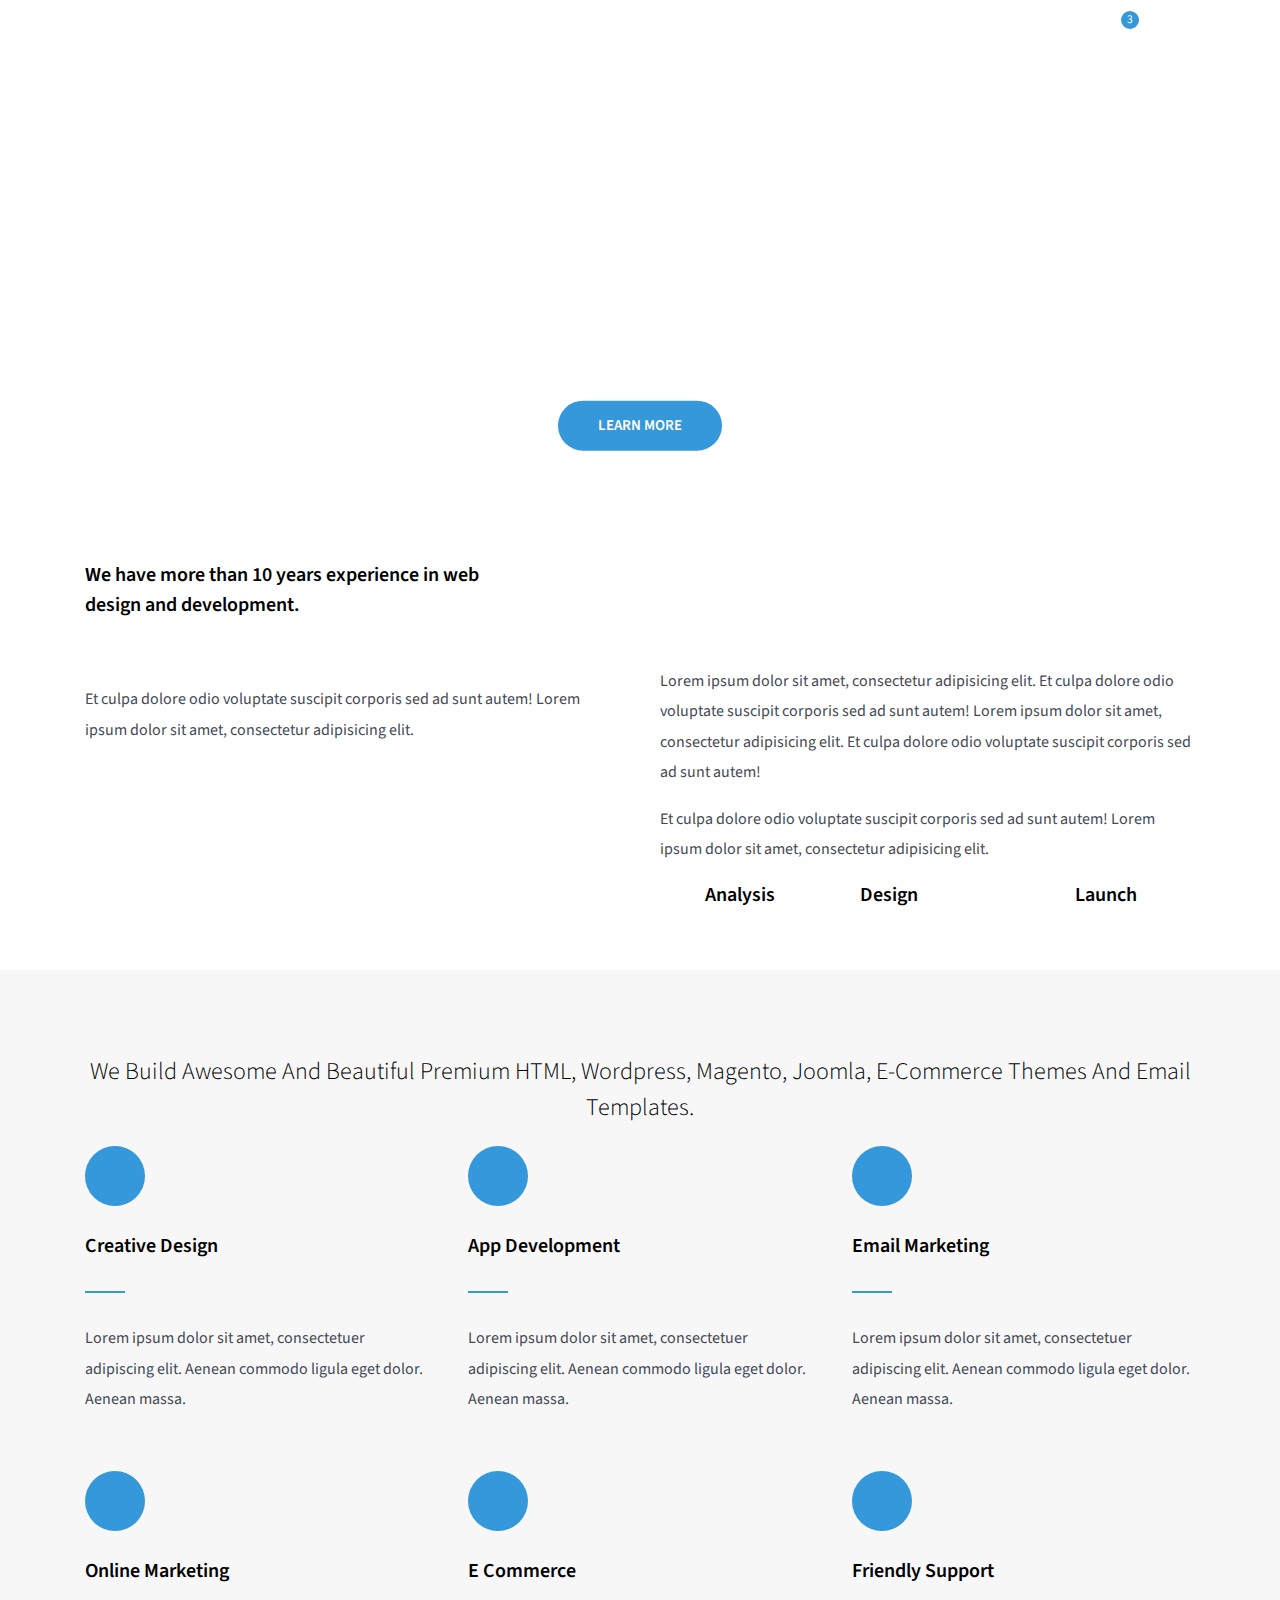
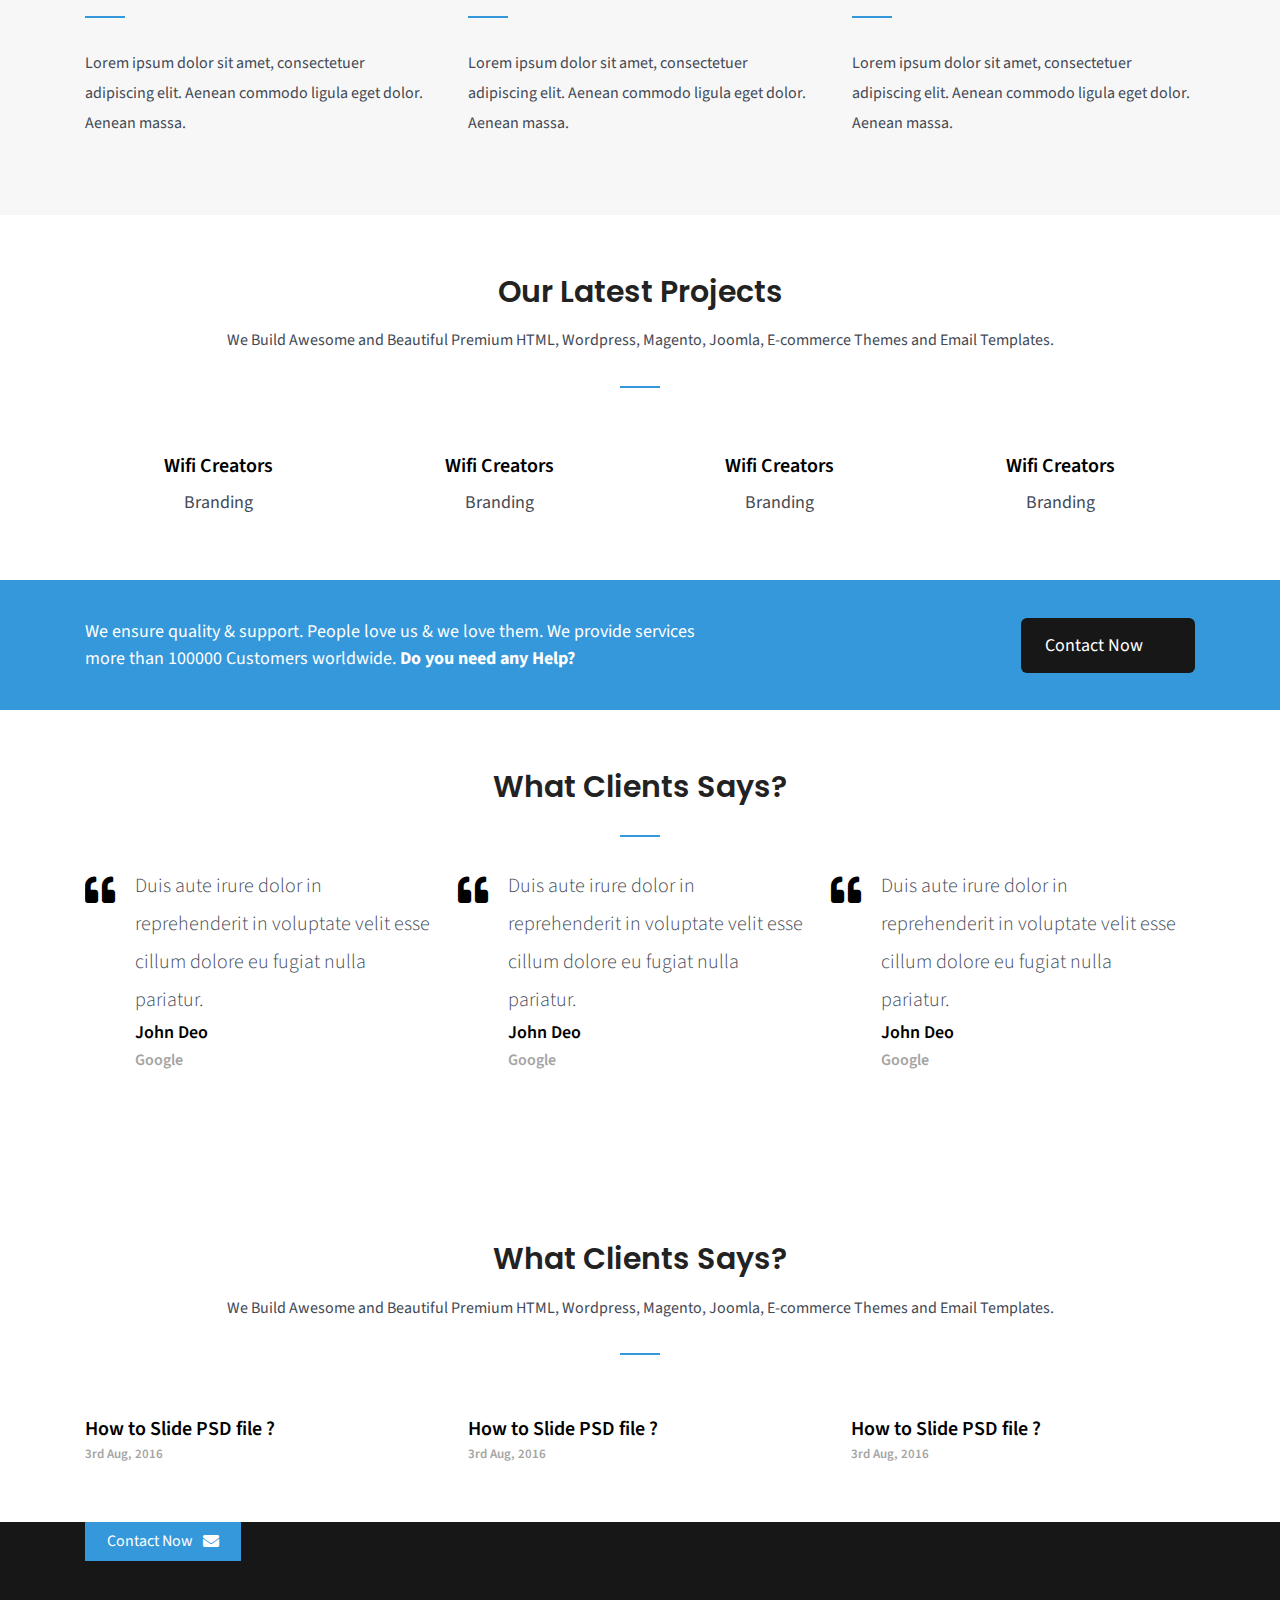
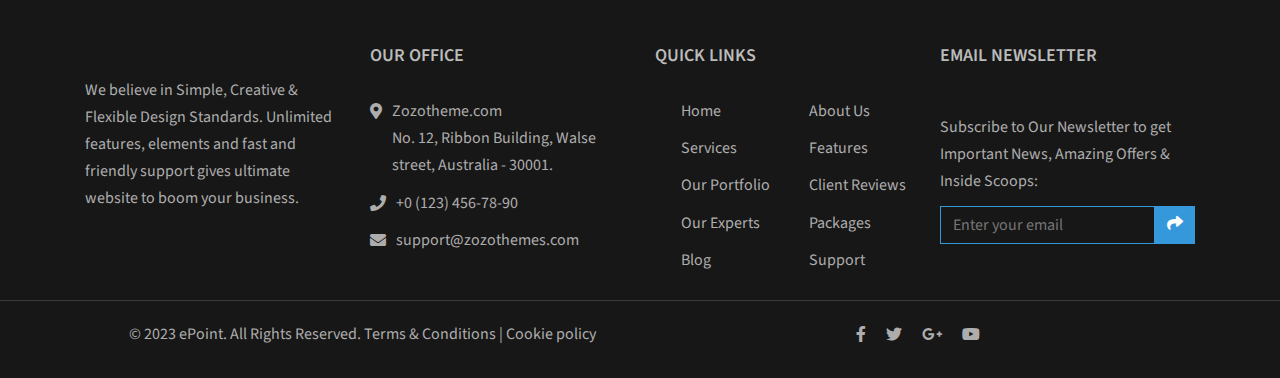
==== commit f0a52ef9: "update" ====
--- a/index.html
+++ b/index.html
@@ -630,63 +630,61 @@
               Joomla, E-commerce Themes and Email Templates.
             </p>
             <span class="mgi_line mgi_mx-auto"></span>
-            <div class="mgi_project__slideshows">
-              <div class="mgi_slideshow__inner">
-                <div class="mgi_projects">
-                  <div>
-                    <img
-                      src="https://zozothemes.com/html/epoint/demo/images/content/portfolio/set3/3.jpg"
-                      alt=""
-                    />
-                    <h5 class="mgi_subtitle">Wifi Creators</h5>
-                    <p class="mgi_text">Branding</p>
-                  </div>
-                  <div>
-                    <img
-                      src="https://zozothemes.com/html/epoint/demo/images/content/portfolio/set3/3.jpg"
-                      alt=""
-                    />
-                    <h5 class="mgi_subtitle">Wifi Creators</h5>
-                    <p class="mgi_text">Branding</p>
-                  </div>
-                  <div>
-                    <img
-                      src="https://zozothemes.com/html/epoint/demo/images/content/portfolio/set3/3.jpg"
-                      alt=""
-                    />
-                    <h5 class="mgi_subtitle">Wifi Creators</h5>
-                    <p class="mgi_text">Branding</p>
-                  </div>
-                  <div>
-                    <img
-                      src="https://zozothemes.com/html/epoint/demo/images/content/portfolio/set3/3.jpg"
-                      alt=""
-                    />
-                    <h5 class="mgi_subtitle">Wifi Creators</h5>
-                    <p class="mgi_text">Branding</p>
-                  </div>
-                  <div>
-                    <img
-                      src="https://zozothemes.com/html/epoint/demo/images/content/portfolio/set3/3.jpg"
-                      alt=""
-                    />
-                    <h5 class="mgi_subtitle">Wifi Creators</h5>
-                    <p class="mgi_text">Branding</p>
-                  </div>
-                  <div>
-                    <img
-                      src="https://zozothemes.com/html/epoint/demo/images/content/portfolio/set3/3.jpg"
-                      alt=""
-                    />
-                    <h5 class="mgi_subtitle">Wifi Creators</h5>
-                    <p class="mgi_text">Branding</p>
-                  </div>
-                </div>
-              </div>
-              <button class="mgi_slideshow_prev">
+            <div class="mgi_slideshow__inner">
+              <div class="mgi_projects">
+                <div>
+                  <img
+                    src="https://zozothemes.com/html/epoint/demo/images/content/portfolio/set3/3.jpg"
+                    alt=""
+                  />
+                  <h5 class="mgi_subtitle">Wifi Creators</h5>
+                  <p class="mgi_text">Branding</p>
+                </div>
+                <div>
+                  <img
+                    src="https://zozothemes.com/html/epoint/demo/images/content/portfolio/set3/3.jpg"
+                    alt=""
+                  />
+                  <h5 class="mgi_subtitle">Wifi Creators</h5>
+                  <p class="mgi_text">Branding</p>
+                </div>
+                <div>
+                  <img
+                    src="https://zozothemes.com/html/epoint/demo/images/content/portfolio/set3/3.jpg"
+                    alt=""
+                  />
+                  <h5 class="mgi_subtitle">Wifi Creators</h5>
+                  <p class="mgi_text">Branding</p>
+                </div>
+                <div>
+                  <img
+                    src="https://zozothemes.com/html/epoint/demo/images/content/portfolio/set3/3.jpg"
+                    alt=""
+                  />
+                  <h5 class="mgi_subtitle">Wifi Creators</h5>
+                  <p class="mgi_text">Branding</p>
+                </div>
+                <div>
+                  <img
+                    src="https://zozothemes.com/html/epoint/demo/images/content/portfolio/set3/3.jpg"
+                    alt=""
+                  />
+                  <h5 class="mgi_subtitle">Wifi Creators</h5>
+                  <p class="mgi_text">Branding</p>
+                </div>
+                <div>
+                  <img
+                    src="https://zozothemes.com/html/epoint/demo/images/content/portfolio/set3/3.jpg"
+                    alt=""
+                  />
+                  <h5 class="mgi_subtitle">Wifi Creators</h5>
+                  <p class="mgi_text">Branding</p>
+                </div>
+              </div>
+              <button data-role="left" class="mgi_btn mgi_slideshow_prev">
                 <i class="far fa-chevron-left"></i>
               </button>
-              <button class="mgi_slideshow_next">
+              <button data-role="right" class="mgi_btn mgi_slideshow_next">
                 <i class="far fa-chevron-right"></i>
               </button>
             </div>
@@ -705,15 +703,314 @@
             </a>
           </div>
         </section>
-        <!-- <section id="testimonial" class="mgi_space-y-element">
+        <section id="testimonial" class="mgi_space-y-element">
           <div class="mgi_container">
             <h3 class="mgi_title mgi_text--center">What Clients Says?</h3>
             <div class="mgi_mx-auto mgi_line"></div>
-          </div>
-        </section> -->
+            <div class="mgi_testimonial__slides">
+              <div class="mgi_slides__item">
+                <div class="mgi_slides__content">
+                  <i class="fas fa-quote-left"></i>
+                  <div>
+                    <p class="mgi_text">
+                      Duis aute irure dolor in reprehenderit in voluptate velit
+                      esse cillum dolore eu fugiat nulla pariatur.
+                    </p>
+                    <p class="mgi_subtitle">John Deo</p>
+                    <span class="mgi_slides__social">Google</span>
+                  </div>
+                </div>
+              </div>
+              <div class="mgi_slides__item">
+                <div class="mgi_slides__content">
+                  <i class="fas fa-quote-left"></i>
+                  <div>
+                    <p class="mgi_text">
+                      Duis aute irure dolor in reprehenderit in voluptate velit
+                      esse cillum dolore eu fugiat nulla pariatur.
+                    </p>
+                    <p class="mgi_subtitle">John Deo</p>
+                    <span class="mgi_slides__social">Google</span>
+                  </div>
+                </div>
+              </div>
+              <div class="mgi_slides__item">
+                <div class="mgi_slides__content">
+                  <i class="fas fa-quote-left"></i>
+                  <div>
+                    <p class="mgi_text">
+                      Duis aute irure dolor in reprehenderit in voluptate velit
+                      esse cillum dolore eu fugiat nulla pariatur.
+                    </p>
+                    <p class="mgi_subtitle">John Deo</p>
+                    <span class="mgi_slides__social">Google</span>
+                  </div>
+                </div>
+              </div>
+              <div class="mgi_slides__item">
+                <div class="mgi_slides__content">
+                  <i class="fas fa-quote-left"></i>
+                  <div>
+                    <p class="mgi_text">
+                      Duis aute irure dolor in reprehenderit in voluptate velit
+                      esse cillum dolore eu fugiat nulla pariatur.
+                    </p>
+                    <p class="mgi_subtitle">John Deo</p>
+                    <span class="mgi_slides__social">Google</span>
+                  </div>
+                </div>
+              </div>
+              <div class="mgi_slides__item">
+                <div class="mgi_slides__content">
+                  <i class="fas fa-quote-left"></i>
+                  <div>
+                    <p class="mgi_text">
+                      Duis aute irure dolor in reprehenderit in voluptate velit
+                      esse cillum dolore eu fugiat nulla pariatur.
+                    </p>
+                    <p class="mgi_subtitle">John Deo</p>
+                    <span class="mgi_slides__social">Google</span>
+                  </div>
+                </div>
+              </div>
+            </div>
+          </div>
+          <div class="mgi_container">
+            <div class="mgi_testimonial__logos">
+              <img
+                src="https://zozothemes.com/html/epoint/demo/images/content/client/1.png"
+                alt=""
+              />
+              <img
+                src="https://zozothemes.com/html/epoint/demo/images/content/client/2.png"
+                alt=""
+              />
+              <img
+                src="https://zozothemes.com/html/epoint/demo/images/content/client/3.png"
+                alt=""
+              />
+              <img
+                src="https://zozothemes.com/html/epoint/demo/images/content/client/4.png"
+                alt=""
+              />
+              <img
+                src="https://zozothemes.com/html/epoint/demo/images/content/client/5.png"
+                alt=""
+              />
+              <img
+                src="https://zozothemes.com/html/epoint/demo/images/content/client/6.png"
+                alt=""
+              />
+              <img
+                src="https://zozothemes.com/html/epoint/demo/images/content/client/7.png"
+                alt=""
+              />
+              <img
+                src="https://zozothemes.com/html/epoint/demo/images/content/client/8.png"
+                alt=""
+              />
+            </div>
+          </div>
+        </section>
+        <section id="news" class="mgi_space-y-element">
+          <div class="mgi_container">
+            <h3 class="mgi_title mgi_text--center">What Clients Says?</h3>
+            <p class="mgi_text mgi_text--center">
+              We Build Awesome and Beautiful Premium HTML, Wordpress, Magento,
+              Joomla, E-commerce Themes and Email Templates.
+            </p>
+            <div class="mgi_mx-auto mgi_line"></div>
+            <div class="mgi_news__slides">
+              <div>
+                <img
+                  src="https://zozothemes.com/html/epoint/demo/images/content/blog/t5.jpg"
+                  alt=""
+                />
+                <a href="#"
+                  ><h5 class="mgi_subtitle mgi_link">
+                    How to Slide PSD file ?
+                  </h5></a
+                >
+                <time>3rd Aug, 2016</time>
+              </div>
+              <div>
+                <img
+                  src="https://zozothemes.com/html/epoint/demo/images/content/blog/t5.jpg"
+                  alt=""
+                />
+                <a href="#"
+                  ><h5 class="mgi_subtitle mgi_link">
+                    How to Slide PSD file ?
+                  </h5></a
+                >
+                <time>3rd Aug, 2016</time>
+              </div>
+              <div>
+                <img
+                  src="https://zozothemes.com/html/epoint/demo/images/content/blog/t5.jpg"
+                  alt=""
+                />
+                <a href="#"
+                  ><h5 class="mgi_subtitle mgi_link">
+                    How to Slide PSD file ?
+                  </h5></a
+                >
+                <time>3rd Aug, 2016</time>
+              </div>
+              <div>
+                <img
+                  src="https://zozothemes.com/html/epoint/demo/images/content/blog/t5.jpg"
+                  alt=""
+                />
+                <a href="#"
+                  ><h5 class="mgi_subtitle mgi_link">
+                    How to Slide PSD file ?
+                  </h5></a
+                >
+                <time>3rd Aug, 2016</time>
+              </div>
+              <div>
+                <img
+                  src="https://zozothemes.com/html/epoint/demo/images/content/blog/t5.jpg"
+                  alt=""
+                />
+                <a href="#"
+                  ><h5 class="mgi_subtitle mgi_link">
+                    How to Slide PSD file ?
+                  </h5></a
+                >
+                <time>3rd Aug, 2016</time>
+              </div>
+              <div>
+                <img
+                  src="https://zozothemes.com/html/epoint/demo/images/content/blog/t5.jpg"
+                  alt=""
+                />
+                <a href="#"
+                  ><h5 class="mgi_subtitle mgi_link">
+                    How to Slide PSD file ?
+                  </h5></a
+                >
+                <time>3rd Aug, 2016</time>
+              </div>
+            </div>
+          </div>
+        </section>
       </main>
       <footer id="footer">
-
+        <div class="mgi_container">
+          <button class="mgi_footer__btn-contact">
+            Contact Now <i class="fas fa-envelope"></i>
+          </button>
+          <div class="mgi_footer__top">
+            <div>
+              <img
+                src="https://zozothemes.com/html/epoint/demo/images/logo-light.png"
+                alt=""
+              />
+              <p class="mgi_footer__text">
+                We believe in Simple, Creative & Flexible Design Standards.
+                Unlimited features, elements and fast and friendly support gives
+                ultimate website to boom your business.
+              </p>
+            </div>
+            <div>
+              <h5 class="mgi_footer__title">OUR OFFICE</h5>
+              <address>
+                <div>
+                  <i class="fas fa-map-marker-alt"></i>
+                  <p class="mgi_footer__text">
+                    Zozotheme.com <br />
+                    No. 12, Ribbon Building, Walse street, Australia - 30001.
+                  </p>
+                </div>
+                <div>
+                  <i class="fas fa-phone"></i>
+                  <a href="tel:+0 (123) 456-78-90">
+                    <p class="mgi_footer__text">+0 (123) 456-78-90</p>
+                  </a>
+                </div>
+                <div>
+                  <i class="fas fa-envelope"></i>
+                  <a href="mail:support@zozothemes.com">
+                    <p class="mgi_footer__text">support@zozothemes.com</p>
+                  </a>
+                </div>
+              </address>
+            </div>
+            <div>
+              <h5 class="mgi_footer__title">QUICK LINKS</h5>
+              <ul class="mgi_footer__quick">
+                <li>
+                  <i class="far fa-angle-right mgi_footer__text"></i
+                  ><a class="mgi_footer__text" href="#">Home</a>
+                </li>
+                <li>
+                  <i class="far fa-angle-right mgi_footer__text"></i
+                  ><a class="mgi_footer__text" href="#">About Us</a>
+                </li>
+                <li>
+                  <i class="far fa-angle-right mgi_footer__text"></i
+                  ><a class="mgi_footer__text" href="#">Services</a>
+                </li>
+                <li>
+                  <i class="far fa-angle-right mgi_footer__text"></i
+                  ><a class="mgi_footer__text" href="#">Features</a>
+                </li>
+                <li>
+                  <i class="far fa-angle-right mgi_footer__text"></i
+                  ><a class="mgi_footer__text" href="#">Our Portfolio</a>
+                </li>
+                <li>
+                  <i class="far fa-angle-right mgi_footer__text"></i
+                  ><a class="mgi_footer__text" href="#">Client Reviews</a>
+                </li>
+                <li>
+                  <i class="far fa-angle-right mgi_footer__text"></i
+                  ><a class="mgi_footer__text" href="#">Our Experts</a>
+                </li>
+                <li>
+                  <i class="far fa-angle-right mgi_footer__text"></i
+                  ><a class="mgi_footer__text" href="#">Packages</a>
+                </li>
+                <li>
+                  <i class="far fa-angle-right mgi_footer__text"></i
+                  ><a class="mgi_footer__text" href="#">Blog</a>
+                </li>
+                <li>
+                  <i class="far fa-angle-right mgi_footer__text"></i
+                  ><a class="mgi_footer__text" href="#">Support</a>
+                </li>
+              </ul>
+            </div>
+            <div>
+              <h5 class="mgi_footer__title">EMAIL NEWSLETTER</h5>
+              <p class="mgi_footer__text">
+                Subscribe to Our Newsletter to get Important News, Amazing
+                Offers & Inside Scoops:
+              </p>
+              <div class="mgi_footer__forward">
+                <input type="text" placeholder="Enter your email"/>
+                <button>
+                  <i class="fas fa-share"></i>
+                </button>
+              </div>
+            </div>
+          </div>
+        </div>
+        <div class="mgi_footer__bottom">
+          <div class="mgi_container">
+            <div>
+              <p class="mgi_footer__text">© 2023 ePoint. All Rights Reserved. <a href="#">Terms & Conditions</a> | <a href="#">Cookie policy</a></p>
+              <ul>
+                <li><a href=""><i class="fab fa-facebook-f mgi_footer__text"></i></a></li>
+                <li><a href=""><i class="fab fa-twitter mgi_footer__text"></i></a></li>
+                <li><a href=""><i class="fab fa-google-plus-g mgi_footer__text"></i></a></li>
+                <li><a href=""><i class="fab fa-youtube mgi_footer__text"></i></a></li>
+              </ul>
+            </div>
+          </div>
+        </div>
       </footer>
     </div>
     <div id="overlay"></div>
@@ -793,9 +1090,20 @@
       </div>
     </div>
     <div id="mgi_drawer-nav">
-      <div class="mgi_drawer-panel mgi_drawer-panel--one"></div>
-      <div class="mgi_drawer-panel mgi_drawer-panel--two"></div>
-      <div class="mgi_drawer-panel mgi_drawer-panel--three"></div>
+      <div class="mgi_drawer-panel">
+        <p>MENU</p>
+        <input type="text" placeholder="Search" />
+        <ul>
+          <li><a href="#">HOME</a><i class="far fa-chevron-right"></i></li>
+          <li><a href="#">HEADERS</a><i class="far fa-chevron-right"></i></li>
+          <li><a href="#">PAGES</a><i class="far fa-chevron-right"></i></li>
+          <li><a href="#">FEATURES</a><i class="far fa-chevron-right"></i></li>
+          <li><a href="#">PORTFOLIO</a><i class="far fa-chevron-right"></i></li>
+          <li><a href="#">BLOG</a><i class="far fa-chevron-right"></i></li>
+          <li><a href="#">SHOP</a><i class="far fa-chevron-right"></i></li>
+          <li><a href="#">ELEMENTS</a><i class="far fa-chevron-right"></i></li>
+        </ul>
+      </div>
     </div>
     <script defer src="./assets/js/index.js"></script>
   </body>
--- a/assets/css/base.css
+++ b/assets/css/base.css
@@ -51,9 +51,10 @@
     font-size: 1em; /* 2 */
 }
 
-
 a {
     background-color: transparent;
+    text-decoration: none;
+    color: inherit;
 }
 
 abbr[title] {
@@ -135,7 +136,9 @@
     border-style: none;
     padding: 0;
 }
-
+.mgi_link:hover {
+    color: var(--primary-color);
+}
 button:-moz-focusring,
 [type="button"]:-moz-focusring,
 [type="reset"]:-moz-focusring,
@@ -164,7 +167,6 @@
     overflow: auto;
 }
 
-
 [type="checkbox"],
 [type="radio"] {
     box-sizing: border-box; /* 1 */
@@ -181,7 +183,6 @@
     outline-offset: -2px; /* 2 */
 }
 
-
 [type="search"]::-webkit-search-decoration {
     -webkit-appearance: none;
 }
@@ -195,7 +196,6 @@
     padding-top: 60px;
     padding-bottom: 60px;
 }
-
 
 details {
     display: block;
--- a/assets/css/index.css
+++ b/assets/css/index.css
@@ -219,6 +219,8 @@
 .mgi_main__banner {
     position: relative;
     height: 500px;
+    width: 100%;
+    overflow: hidden;
 }
 .mgi_main__banner .mgi_banner__slideshow {
     position: absolute;
@@ -319,9 +321,6 @@
     height: 100%;
     background-size: cover;
 }
-/* .mgi_main__banner .mgi_banner__slide img {
-    height: 100%;
-} */
 .mgi_main__banner .mgi_banner__slide-content {
     position: absolute;
     top: 50%;
@@ -418,9 +417,6 @@
     gap: 40px;
 }
 
-.mgi_services > div {
-}
-
 .mgi_services i {
     background: var(--primary-color);
     color: white;
@@ -452,21 +448,25 @@
 /* End Services */
 
 /* Project */
+
 .mgi_slideshow__inner {
     position: relative;
+}
+.mgi_projects {
+    scroll-behavior: smooth;
+    white-space: nowrap;
     overflow-x: hidden;
 }
-
-.mgi_projects {
-    --number-elements: 4;
-    display: flex;
-    gap: 20px;
-    margin-left: 20px;
-    transition: all 0.5s;
-}
 .mgi_projects > div {
-    min-width: calc((100% / var(--number-elements)) - 20px);
-}
+    display: inline-block;
+    width: calc((100% / 1));
+    margin-left: 10px;
+}
+
+.mgi_projects > div:first-child {
+    margin-left: 0;
+}
+
 .mgi_projects > div .mgi_subtitle {
     margin-top: 15px;
     text-align: center;
@@ -476,25 +476,18 @@
     font-size: 18px;
     margin: 5px 0 0;
 }
-.mgi_slideshow__inner {
-    position: relative;
-}
-.mgi_project__slideshows {
-    position: relative;
-}
-.mgi_project__slideshows .mgi_slideshow_prev,
-.mgi_project__slideshows .mgi_slideshow_next {
+.mgi_slideshow__inner .mgi_btn {
     position: absolute;
     top: 50%;
     transform: translateY(-50%);
     color: #222;
     font-size: 25px;
 }
-.mgi_project__slideshows .mgi_slideshow_prev {
-    left: -20px;
-}
-.mgi_project__slideshows .mgi_slideshow_next {
-    right: -20px;
+.mgi_slideshow__inner .mgi_slideshow_prev {
+    left: 0px;
+}
+.mgi_slideshow__inner .mgi_slideshow_next {
+    right: 0px;
 }
 
 /* End Project */
@@ -539,17 +532,205 @@
     text-decoration: none;
 }
 
-.mgi_cta__content button:hover {
+.mgi_cta__content a:hover {
     background: var(--white-color);
     color: #222;
 }
 
 /* END CTA */
+
+/* Testimonial */
+.mgi_testimonial__slides {
+    white-space: nowrap;
+    overflow: hidden;
+}
+.mgi_testimonial__slides .mgi_slides__item {
+    display: inline-block;
+    width: 100%;
+    margin-left: 20px;
+}
+.mgi_testimonial__slides .mgi_slides__item:first-child {
+    margin-left: 0;
+}
+.mgi_testimonial__slides .mgi_slides__content {
+    width: 100%;
+    display: flex;
+    gap: 20px;
+    white-space: normal;
+}
+.mgi_testimonial__slides .mgi_slides__content .mgi_text {
+    margin: 0;
+    font-weight: 300;
+    word-wrap: break-word;
+    font-size: 20px;
+}
+.mgi_testimonial__slides .mgi_slides__content .mgi_subtitle {
+    font-size: 18px;
+    margin-bottom: 5px;
+}
+.mgi_testimonial__slides .mgi_slides__content .mgi_slides__social {
+    color: #a5a4a4;
+    font-weight: 600;
+}
+.mgi_testimonial__slides > div i {
+    margin-top: 8px;
+    font-size: 30px;
+}
+.mgi_testimonial__logos {
+    margin-top: 35px;
+    white-space: nowrap;
+    overflow: hidden;
+}
+.mgi_testimonial__logos > img {
+    width: calc(100% / 3);
+}
+/* End Testimonial */
+
+/* News */
+.mgi_news__slides {
+    margin-top: 10px;
+    white-space: nowrap;
+    overflow: hidden;
+}
+.mgi_news__slides > div {
+    display: inline-block;
+    width: 100%;
+    margin-left: 10px;
+}
+.mgi_news__slides > div:first-child {
+    margin-left: 0;
+}
+.mgi_news__slides > div .mgi_subtitle {
+    margin-top: 10px;
+}
+.mgi_news__slides > div time {
+    color: #a5a4a4;
+    font-size: 13px;
+    font-weight: 600;
+}
+/* End News */
 
 /* Footer */
 #footer {
     background: #171717;
-}
+    padding-top: 120px;
+}
+#footer .mgi_container {
+    position: relative;
+}
+.mgi_footer__btn-contact {
+    color: white;
+    position: absolute;
+    top: -120px;
+    left: 15px;
+    background: var(--primary-color);
+    padding: 10px 22px;
+    display: flex;
+    justify-content: center;
+    align-items: center;
+    gap: 10px;
+    transition: all .4s;
+}
+.mgi_footer__btn-contact:hover {
+    background: #333333;
+}
+.mgi_footer__top {
+    display: grid;
+    grid-template-columns: repeat(1, 1fr);
+    gap: 30px;
+}
+.mgi_footer__top img {
+    width: fit-content;
+}
+.mgi_footer__text {
+    color: #aeadad;
+    margin-bottom: 10px;
+    line-height: 1.7;
+}
+.mgi_footer__title {
+    color: #bbb;
+    font-size: 18px;
+    line-height: 28px;
+    font-weight: 600;
+    padding-bottom: 28px;
+    text-transform: uppercase;
+    margin: 0;
+}
+.mgi_footer__top address div {
+    display: flex;
+    gap: 10px;
+    margin-bottom: 10px;
+}
+.mgi_footer__top address div i {
+    color: #aeadad;
+    margin-top: 5px;
+}
+.mgi_footer__top address p {
+    margin: 0;
+    font-style: normal;
+}
+.mgi_footer__quick {
+    display: grid;
+    grid-template-columns: repeat(2, 1fr);
+    margin-top: 0;
+}
+
+.mgi_footer__quick li {
+    display: flex;
+    align-items: center;
+    gap: 10px;
+}
+
+.mgi_footer__quick li:hover a {
+    color: white;
+}
+
+.mgi_footer__forward {
+    display: flex;
+}
+
+.mgi_footer__forward input {
+    color: #bbb;
+    border: 1px solid #3498db;
+    outline: none;
+    width: 100%;
+    line-height: 20px;
+    padding: 8px 12px;
+    font-size: 14;
+    background: transparent;
+}
+
+.mgi_footer__forward input:focus {
+    border-color:  #7c7c7c;
+}
+
+.mgi_footer__forward button {
+    background: #3498db;
+    padding: 0 12px;
+    color: #fff;
+}
+
+.mgi_footer__bottom {
+    border-top: 1px solid #3b3a3a;
+    padding: 20px 0;
+}
+.mgi_footer__bottom .mgi_container > div {
+    display: grid;
+    grid-template-columns: repeat(1, 1fr);
+}
+.mgi_footer__bottom .mgi_container > div > p {
+    margin: 0 auto;
+    text-align: center;
+}
+.mgi_footer__bottom .mgi_container > div > ul {
+    margin: 0 auto;
+    display: flex;
+    gap: 20px;
+}
+.mgi_footer__bottom .mgi_container > div > p a:hover{
+    text-decoration: underline;
+}
+
 /* End Footer */
 
 /* Drawer Author */
@@ -666,7 +847,7 @@
 /* Drawer Navigation */
 
 #mgi_drawer-nav {
-    width: 80%;
+    width: 500px;
     height: 100vh;
     position: fixed;
     top: 0;
@@ -684,12 +865,46 @@
 .mgi_drawer-panel {
     background: var(--black-color);
     height: 100%;
-}
-.mgi_drawer-panel .mgi_drawer-panel--one {
-}
-.mgi_drawer-panel .mgi_drawer-panel--two {
-}
-.mgi_drawer-panel .mgi_drawer-panel--three {
+    padding: 20px;
+}
+
+.mgi_drawer-panel > input {
+    color: #171717;
+    background: #f7f7f7;
+    font-size: 14px;
+    line-height: 32px;
+    display: block;
+    width: 100%;
+    height: 32px;
+    margin: 0;
+    padding: 0 10px;
+    border: none;
+    border-radius: 26px;
+    outline: 0;
+}
+.mgi_drawer-panel ul li {
+    padding: 10px 0;
+    display: flex;
+    justify-content: space-between;
+    cursor: pointer;
+}
+.mgi_drawer-panel ul li:hover a {
+    color: white;
+}
+.mgi_drawer-panel ul li a {
+    color: #ccc;
+    font-weight: 600;
+}
+.mgi_drawer-panel ul li i {
+    color: #ccc;
+    font-weight: 500;
+}
+.mgi_drawer-panel > p {
+    font-size: 18px;
+    color: #ccc;
+    margin: 0;
+    text-align: center;
+    margin-bottom: 20px;
 }
 
 /* End Drawer Navigation */
@@ -715,12 +930,24 @@
     .mgi_container {
         max-width: 540px;
     }
+    .mgi_testimonial__logos > img {
+        width: calc(100% / 4);
+    }
 }
 
 @media (min-width: 768px) {
     .mgi_container {
         max-width: 720px;
     }
+    .mgi_projects > div {
+        width: calc(100% / 2);
+    }
+    .mgi_testimonial__logos > img {
+        width: calc(100% / 6);
+    }
+    .mgi_footer__top {
+        grid-template-columns: repeat(2, 1fr);
+    }
 }
 
 @media (min-width: 992px) {
@@ -765,6 +992,32 @@
     .mgi_services {
         grid-template-columns: repeat(3, 1fr);
     }
+    .mgi_projects > div {
+        width: calc((100% / 4) - 10px);
+    }
+    .mgi_slideshow__inner .mgi_slideshow_next {
+        right: -30px;
+    }
+    .mgi_slideshow__inner .mgi_slideshow_prev {
+        left: -30px;
+    }
+    .mgi_testimonial__slides .mgi_slides__item {
+        width: calc((100% / 3) - 20px);
+    }
+    .mgi_testimonial__logos > img {
+        width: calc(100% / 8);
+    }
+    .mgi_news__slides > div {
+        width: calc(100% / 3);
+    }
+
+    .mgi_footer__top {
+        grid-template-columns: repeat(4, 1fr);
+    }
+    .mgi_footer__bottom .mgi_container > div {
+        grid-template-columns: repeat(2, 1fr);
+    }
+    
 }
 
 @media (min-width: 1200px) {
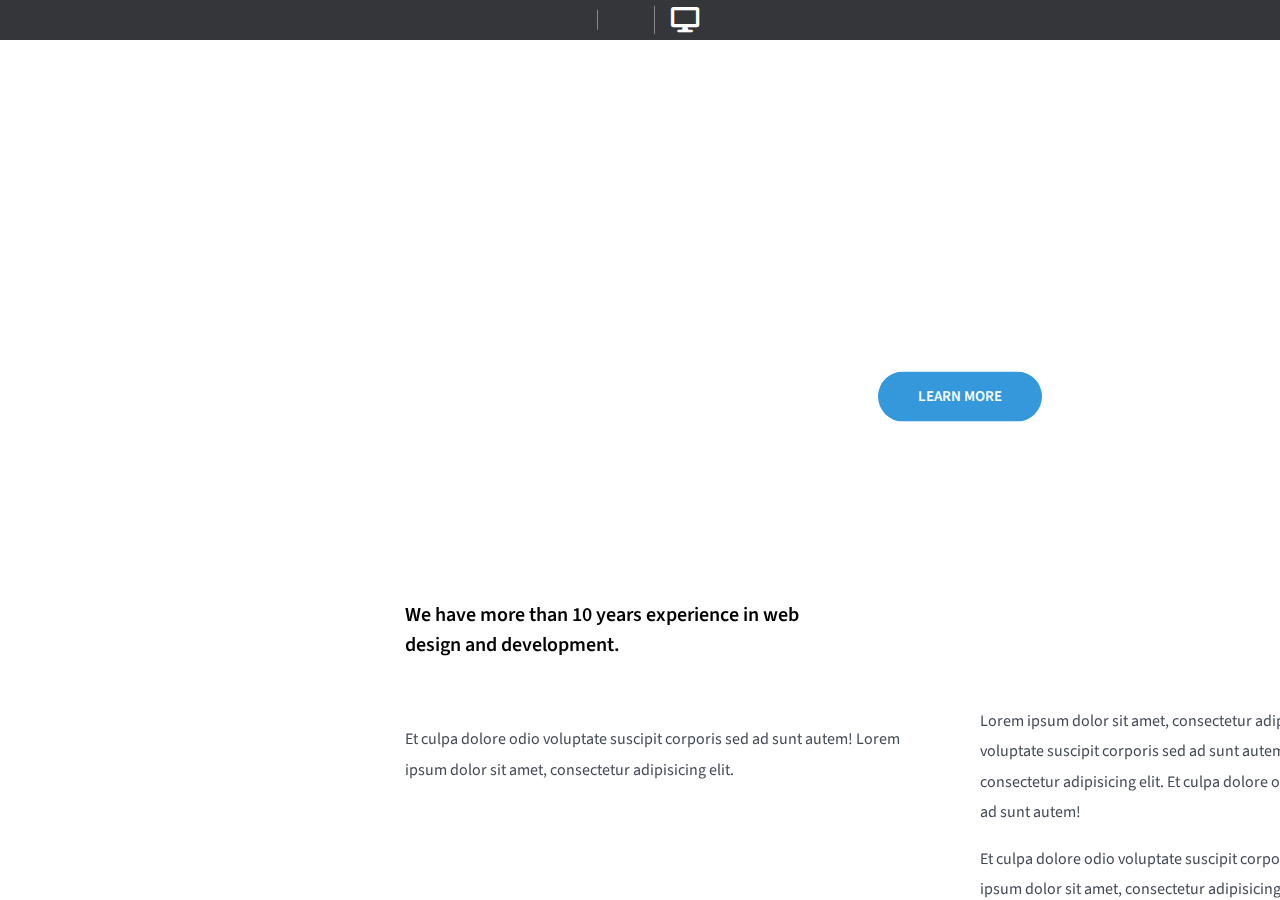
==== commit 61cc9055: "update" ====
--- a/index.html
+++ b/index.html
@@ -4,1106 +4,28 @@
     <meta charset="UTF-8" />
     <meta http-equiv="X-UA-Compatible" content="IE=edge" />
     <meta name="viewport" content="width=device-width, initial-scale=1.0" />
-    <title>Document</title>
-    <link rel="preconnect" href="https://fonts.googleapis.com" />
-    <link rel="preconnect" href="https://fonts.gstatic.com" crossorigin />
-    <link
-      href="https://fonts.googleapis.com/css2?family=Poppins:ital,wght@0,100;0,200;0,300;0,400;0,500;0,600;0,700;0,800;0,900;1,100;1,200;1,300;1,400;1,500;1,600;1,700;1,800;1,900&family=Source+Sans+Pro:ital,wght@0,200;0,300;0,400;0,600;0,700;0,900;1,200;1,300;1,400;1,600;1,700;1,900&display=swap"
-      rel="stylesheet"
-    />
     <link
       rel="stylesheet"
       href="https://pro.fontawesome.com/releases/v5.0.10/css/all.css"
     />
     <link rel="stylesheet" href="./assets/css/base.css" />
     <link rel="stylesheet" href="./assets/css/index.css" />
+    <title>Document</title>
   </head>
   <body>
-    <div id="app">
-      <header id="header" class="mgi_header">
-        <div class="mgi_container">
-          <nav class="mgi_header__inner">
-            <div class="mgi_header__left">
-              <div class="mgi_header__nav-mobile">
-                <button id="mgi_btn-nav-mobile">
-                  <i class="far fa-bars mgi_header__text"></i>
-                </button>
-              </div>
-              <a href="#">
-                <img
-                  class="mgi_header__logo--dark"
-                  src="https://zozothemes.com/html/epoint/demo/images/logo.png"
-                  alt=""
-                />
-                <img
-                  class="mgi_header__logo--light"
-                  src="https://zozothemes.com/html/epoint/demo/images/logo-light.png"
-                  alt=""
-                />
-              </a>
-            </div>
-            <div class="mgi_header__right">
-              <ul class="mgi_header__nav">
-                <li class="mgi_header__nav-item">
-                  <a href="" class="mgi_header__text">HOME</a>
-                  <ul class="mgi_nav__dropdown">
-                    <li class="mgi_dropdown__item">
-                      <a href="#" class="mgi_dropdown__link">HOME CORPORATE</a
-                      ><i class="far fa-chevron-right"></i>
-                      <ul class="mgi_dropdown__sub">
-                        <li><a href="">CORPORATE LAYOUT 1</a></li>
-                        <li><a href="">CORPORATE LAYOUT 2</a></li>
-                        <li><a href="">CORPORATE LAYOUT 3</a></li>
-                      </ul>
-                    </li>
-                    <li class="mgi_dropdown__item">
-                      <a href="#" class="mgi_dropdown__link">HOME AGENCY</a
-                      ><i class="far fa-chevron-right"></i>
-                      <ul class="mgi_dropdown__sub">
-                        <li><a href="">CORPORATE LAYOUT 1</a></li>
-                        <li><a href="">CORPORATE LAYOUT 2</a></li>
-                        <li><a href="">CORPORATE LAYOUT 3</a></li>
-                      </ul>
-                    </li>
-                    <li class="mgi_dropdown__item">
-                      <a href="#" class="mgi_dropdown__link">HOME PORTFOLIO</a
-                      ><i class="far fa-chevron-right"></i>
-                      <ul class="mgi_dropdown__sub">
-                        <li><a href="">CORPORATE LAYOUT 1</a></li>
-                        <li><a href="">CORPORATE LAYOUT 2</a></li>
-                        <li><a href="">CORPORATE LAYOUT 3</a></li>
-                      </ul>
-                    </li>
-                    <li class="mgi_dropdown__item">
-                      <a href="#" class="mgi_dropdown__link">LANDING PAGE</a
-                      ><i class="far fa-chevron-right"></i>
-                      <ul class="mgi_dropdown__sub">
-                        <li><a href="">CORPORATE LAYOUT 1</a></li>
-                        <li><a href="">CORPORATE LAYOUT 2</a></li>
-                        <li><a href="">CORPORATE LAYOUT 3</a></li>
-                      </ul>
-                    </li>
-                    <li class="mgi_dropdown__item">
-                      <a href="#" class="mgi_dropdown__link">HOME SHOP</a
-                      ><i class="far fa-chevron-right"></i>
-                      <ul class="mgi_dropdown__sub">
-                        <li><a href="">CORPORATE LAYOUT 1</a></li>
-                        <li><a href="">CORPORATE LAYOUT 2</a></li>
-                        <li><a href="">CORPORATE LAYOUT 3</a></li>
-                      </ul>
-                    </li>
-                    <li class="mgi_dropdown__item">
-                      <a href="#" class="mgi_dropdown__link">HOME BLOG</a
-                      ><i class="far fa-chevron-right"></i>
-                      <ul class="mgi_dropdown__sub">
-                        <li><a href="">CORPORATE LAYOUT 1</a></li>
-                        <li><a href="">CORPORATE LAYOUT 2</a></li>
-                        <li><a href="">CORPORATE LAYOUT 3</a></li>
-                      </ul>
-                    </li>
-                    <li class="mgi_dropdown__item">
-                      <a href="#" class="mgi_dropdown__link">ONE PAGE</a
-                      ><i class="far fa-chevron-right"></i>
-                      <ul class="mgi_dropdown__sub">
-                        <li><a href="">CORPORATE LAYOUT 1</a></li>
-                        <li><a href="">CORPORATE LAYOUT 2</a></li>
-                        <li><a href="">CORPORATE LAYOUT 3</a></li>
-                      </ul>
-                    </li>
-                    <li class="mgi_dropdown__item">
-                      <a href="#" class="mgi_dropdown__link">HOME INDUSTRIES</a
-                      ><i class="far fa-chevron-right"></i>
-                      <ul class="mgi_dropdown__sub">
-                        <li><a href="">CORPORATE LAYOUT 1</a></li>
-                        <li><a href="">CORPORATE LAYOUT 2</a></li>
-                        <li><a href="">CORPORATE LAYOUT 3</a></li>
-                      </ul>
-                    </li>
-                    <li class="mgi_dropdown__item">
-                      <a href="#" class="mgi_dropdown__link">HOME BUSINESSNEW</a
-                      ><i class="far fa-chevron-right"></i>
-                      <span>NEW</span>
-                      <ul class="mgi_dropdown__sub">
-                        <li><a href="">CORPORATE LAYOUT 1</a></li>
-                        <li><a href="">CORPORATE LAYOUT 2</a></li>
-                        <li><a href="">CORPORATE LAYOUT 3</a></li>
-                      </ul>
-                    </li>
-                    <li class="mgi_dropdown__item">
-                      <a href="#" class="mgi_dropdown__link">FLAT DESIGN</a
-                      ><i class="far fa-chevron-right"></i>
-                      <ul class="mgi_dropdown__sub">
-                        <li><a href="">CORPORATE LAYOUT 1</a></li>
-                        <li><a href="">CORPORATE LAYOUT 2</a></li>
-                        <li><a href="">CORPORATE LAYOUT 3</a></li>
-                      </ul>
-                    </li>
-                    <li class="mgi_dropdown__item">
-                      <a href="#" class="mgi_dropdown__link">MATERIAL DESIGN</a>
-                    </li>
-                    <li class="mgi_dropdown__item">
-                      <a href="#" class="mgi_dropdown__link">HOME APP</a>
-                    </li>
-                    <li class="mgi_dropdown__item">
-                      <a href="#" class="mgi_dropdown__link">HOME EVENTS</a>
-                    </li>
-                    <li class="mgi_dropdown__item">
-                      <a href="#" class="mgi_dropdown__link">HOME FREELANCER</a>
-                    </li>
-                  </ul>
-                </li>
-                <li class="mgi_header__nav-item">
-                  <a href="" class="mgi_header__text">HEADERS</a>
-                  <div class="mgi_nav__dropdown mgi_nav__dropdown--row">
-                    <div>
-                      <p>HEADER TYPE</p>
-                      <ul>
-                        <li><a href="#">HEADER DEFAULT</a></li>
-                        <li><a href="#">HEADER FULL WIDTH</a></li>
-                        <li><a href="#">HEADER STATIC</a></li>
-                        <li><a href="#">HEADER LOGO RIGHT</a></li>
-                        <li><a href="#">HEADER LOGO CENTER</a></li>
-                        <li><a href="#">HEADER DARK</a></li>
-                        <li><a href="#">HEADER SEMI DARK</a></li>
-                        <li><a href="#">HEADER DARK STICKY</a></li>
-                        <li><a href="#">HEADER WITH DETAILS</a></li>
-                      </ul>
-                    </div>
-                    <div>
-                      <p>HEADER TYPE</p>
-                      <ul>
-                        <li><a href="#">HEADER LIGHT</a></li>
-                        <li><a href="#">HEADER SEMI LIGHT</a></li>
-                        <li><a href="#">HEADER LIGHT STICKY</a></li>
-                        <li><a href="#">HEADER TRANSPARENT</a></li>
-                        <li><a href="#">HEADER TOGGLE DETAILS</a></li>
-                        <li><a href="#">HEADER SIDENAV</a></li>
-                        <li><a href="#">HEADER BOXED</a></li>
-                        <li><a href="#">HEADER ONEPAGE MENU</a></li>
-                      </ul>
-                    </div>
-                  </div>
-                </li>
-                <li class="mgi_header__nav-item">
-                  <a href="" class="mgi_header__text">PAGES</a>
-                  <div
-                    class="mgi_nav__dropdown mgi_nav__dropdown--row mgi_nav__dropdown--is-full"
-                  >
-                    <div>
-                      <p>PAGE LAYOUT</p>
-                      <ul>
-                        <li>
-                          <a href="#"
-                            ><i class="far fa-check-circle"></i> ABOUT US 1</a
-                          >
-                        </li>
-                        <li>
-                          <a href="#"
-                            ><i class="far fa-check-circle"></i> ABOUT US 2</a
-                          >
-                        </li>
-                        <li>
-                          <a href="#"
-                            ><i class="far fa-check-circle"></i> ABOUT US 3</a
-                          >
-                        </li>
-                        <li>
-                          <a href="#"
-                            ><i class="far fa-check-circle"></i> ABOUT ME</a
-                          >
-                        </li>
-                        <li>
-                          <a href="#"
-                            ><i class="far fa-check-circle"></i> SERVICES 1</a
-                          >
-                        </li>
-                        <li>
-                          <a href="#"
-                            ><i class="far fa-check-circle"></i> SERVICES 2</a
-                          >
-                        </li>
-                        <li>
-                          <a href="#"
-                            ><i class="far fa-check-circle"></i> SERVICES 3</a
-                          >
-                        </li>
-                      </ul>
-                    </div>
-                    <div>
-                      <p>PAGE LAYOUT</p>
-                      <ul>
-                        <li>
-                          <a href="#"
-                            ><i class="far fa-check-circle"></i> CONTACT 1</a
-                          >
-                        </li>
-                        <li>
-                          <a href="#"
-                            ><i class="far fa-check-circle"></i> CONTACT 2</a
-                          >
-                        </li>
-                        <li>
-                          <a href="#"
-                            ><i class="far fa-check-circle"></i> CONTACT 3</a
-                          >
-                        </li>
-                        <li>
-                          <a href="#"
-                            ><i class="far fa-check-circle"></i> HOW IT
-                            WORKS?</a
-                          >
-                        </li>
-                        <li>
-                          <a href="#"
-                            ><i class="far fa-check-circle"></i> TEAM</a
-                          >
-                        </li>
-                        <li>
-                          <a href="#"
-                            ><i class="far fa-check-circle"></i> TESTIMONIALS</a
-                          >
-                        </li>
-                        <li>
-                          <a href="#"
-                            ><i class="far fa-check-circle"></i> CAREER</a
-                          >
-                        </li>
-                      </ul>
-                    </div>
-                    <div>
-                      <p>PAGE LAYOUT</p>
-                      <ul>
-                        <li>
-                          <a href="#"
-                            ><i class="far fa-check-circle"></i> FAQ</a
-                          >
-                        </li>
-                        <li>
-                          <a href="#"
-                            ><i class="far fa-check-circle"></i> FAQ 2</a
-                          >
-                        </li>
-                        <li>
-                          <a href="#"
-                            ><i class="far fa-check-circle"></i> FULL WIDTH</a
-                          >
-                        </li>
-                        <li>
-                          <a href="#"
-                            ><i class="far fa-check-circle"></i> FULL WIDTH
-                            WIDE</a
-                          >
-                        </li>
-                        <li>
-                          <a href="#"
-                            ><i class="far fa-check-circle"></i> LEFT SIDEBAR</a
-                          >
-                        </li>
-                        <li>
-                          <a href="#"
-                            ><i class="far fa-check-circle"></i> RIGHT
-                            SIDEBAR</a
-                          >
-                        </li>
-                        <li>
-                          <a href="#"
-                            ><i class="far fa-check-circle"></i> BOTH SIDEBAR</a
-                          >
-                        </li>
-                      </ul>
-                    </div>
-                    <div>
-                      <p>PAGE LAYOUT</p>
-                      <ul>
-                        <li>
-                          <a href="#"
-                            ><i class="far fa-check-circle"></i>BOXED LAYOUT</a
-                          >
-                        </li>
-                        <li>
-                          <a href="#"
-                            ><i class="far fa-check-circle"></i>LOGIN</a
-                          >
-                        </li>
-                        <li>
-                          <a href="#"
-                            ><i class="far fa-check-circle"></i>REGISTRATION</a
-                          >
-                        </li>
-                        <li>
-                          <a href="#"><i class="far fa-check-circle"></i>404</a>
-                        </li>
-                        <li>
-                          <a href="#"
-                            ><i class="far fa-check-circle"></i>SITE MAP</a
-                          >
-                        </li>
-                        <li>
-                          <a href="#"
-                            ><i class="far fa-check-circle"></i>COMING SOON</a
-                          >
-                        </li>
-                        <li>
-                          <a href="#"
-                            ><i class="far fa-check-circle"></i>MAINTENANCE</a
-                          >
-                        </li>
-                      </ul>
-                    </div>
-                  </div>
-                </li>
-                <li class="mgi_header__nav-item">
-                  <a href="" class="mgi_header__text">FEATURES</a>
-                  <ul class="mgi_nav__dropdown">
-                    <li class="mgi_dropdown__item">
-                      <a href="#" class="mgi_dropdown__link">LANDING PAGE</a
-                      ><i class="far fa-chevron-right"></i>
-                      <ul class="mgi_dropdown__sub">
-                        <li><a href="">CORPORATE LAYOUT 1</a></li>
-                        <li><a href="">CORPORATE LAYOUT 2</a></li>
-                        <li><a href="">CORPORATE LAYOUT 3</a></li>
-                      </ul>
-                    </li>
-                    <li class="mgi_dropdown__item">
-                      <a href="#" class="mgi_dropdown__link">HOME SHOP</a
-                      ><i class="far fa-chevron-right"></i>
-                      <ul class="mgi_dropdown__sub">
-                        <li><a href="">CORPORATE LAYOUT 1</a></li>
-                        <li><a href="">CORPORATE LAYOUT 2</a></li>
-                        <li><a href="">CORPORATE LAYOUT 3</a></li>
-                      </ul>
-                    </li>
-                    <li class="mgi_dropdown__item">
-                      <a href="#" class="mgi_dropdown__link">HOME BLOG</a
-                      ><i class="far fa-chevron-right"></i>
-                      <ul class="mgi_dropdown__sub">
-                        <li><a href="">CORPORATE LAYOUT 1</a></li>
-                        <li><a href="">CORPORATE LAYOUT 2</a></li>
-                        <li><a href="">CORPORATE LAYOUT 3</a></li>
-                      </ul>
-                    </li>
-                    <li class="mgi_dropdown__item">
-                      <a href="#" class="mgi_dropdown__link">ONE PAGE</a
-                      ><i class="far fa-chevron-right"></i>
-                      <ul class="mgi_dropdown__sub">
-                        <li><a href="">CORPORATE LAYOUT 1</a></li>
-                        <li><a href="">CORPORATE LAYOUT 2</a></li>
-                        <li><a href="">CORPORATE LAYOUT 3</a></li>
-                      </ul>
-                    </li>
-                    <li class="mgi_dropdown__item">
-                      <a href="#" class="mgi_dropdown__link">HOME INDUSTRIES</a
-                      ><i class="far fa-chevron-right"></i>
-                      <ul class="mgi_dropdown__sub">
-                        <li><a href="">CORPORATE LAYOUT 1</a></li>
-                        <li><a href="">CORPORATE LAYOUT 2</a></li>
-                        <li><a href="">CORPORATE LAYOUT 3</a></li>
-                      </ul>
-                    </li>
-                    <li class="mgi_dropdown__item">
-                      <a href="#" class="mgi_dropdown__link">HOME BUSINESSNEW</a
-                      ><i class="far fa-chevron-right"></i>
-                      <span>NEW</span>
-                      <ul class="mgi_dropdown__sub">
-                        <li><a href="">CORPORATE LAYOUT 1</a></li>
-                        <li><a href="">CORPORATE LAYOUT 2</a></li>
-                        <li><a href="">CORPORATE LAYOUT 3</a></li>
-                      </ul>
-                    </li>
-                    <li class="mgi_dropdown__item">
-                      <a href="#" class="mgi_dropdown__link">FLAT DESIGN</a
-                      ><i class="far fa-chevron-right"></i>
-                      <ul class="mgi_dropdown__sub">
-                        <li><a href="">CORPORATE LAYOUT 1</a></li>
-                        <li><a href="">CORPORATE LAYOUT 2</a></li>
-                        <li><a href="">CORPORATE LAYOUT 3</a></li>
-                      </ul>
-                    </li>
-                    <li class="mgi_dropdown__item">
-                      <a href="#" class="mgi_dropdown__link">MATERIAL DESIGN</a>
-                    </li>
-                    <li class="mgi_dropdown__item">
-                      <a href="#" class="mgi_dropdown__link">HOME APP</a>
-                    </li>
-                    <li class="mgi_dropdown__item">
-                      <a href="#" class="mgi_dropdown__link">HOME EVENTS</a>
-                    </li>
-                    <li class="mgi_dropdown__item">
-                      <a href="#" class="mgi_dropdown__link">HOME FREELANCER</a>
-                    </li>
-                  </ul>
-                </li>
-                <li class="mgi_header__nav-item">
-                  <a href="" class="mgi_header__text">PORTFOLIO</a>
-                </li>
-                <li class="mgi_header__nav-item">
-                  <a href="" class="mgi_header__text">BLOG</a>
-                </li>
-                <li class="mgi_header__nav-item">
-                  <a href="" class="mgi_header__text">SHOP</a>
-                </li>
-                <li class="mgi_header__nav-item">
-                  <a href="" class="mgi_header__text">ELEMENTS</a>
-                </li>
-              </ul>
-              <button class="mgi_header__text">
-                <i class="far mgi_header__text fa-search"></i>
-              </button>
-              <button class="mgi_header__text">
-                <i class="far mgi_header__text fa-shopping-bag"></i>
-                <span class="mgi_tag">3</span>
-              </button>
-              <button class="mgi_header__text mgi_header__btn-drawer-right">
-                <i class="far mgi_header__text fa-bars"></i>
-              </button>
-            </div>
-          </nav>
-        </div>
-      </header>
-      <main class="mgi_main">
-        <section id="banner" class="mgi_main__banner">
-          <div class="mgi_banner__slideshow">
-            <div class="mgi_banner__slide active">
-              <div class="mgi_banner__slide-content">
-                <h3>We Are Creative</h3>
-                <p>
-                  We believe in Simple, Creative & Flexible Design Standards.
-                  Unlimited features, elements and fast and friendly support
-                  gives ultimate website to boom your business.
-                </p>
-                <button class="mgi_animated-slide-from-top">Learn more</button>
-              </div>
-            </div>
-            <div class="mgi_banner__slide">
-              <div class="mgi_banner__slide-content">
-                <h3>We Are Creative</h3>
-                <p>
-                  We believe in Simple, Creative & Flexible Design Standards.
-                  Unlimited features, elements and fast and friendly support
-                  gives ultimate website to boom your business.
-                </p>
-                <button>Learn more</button>
-              </div>
-            </div>
-            <div class="mgi_banner__slide">
-              <div class="mgi_banner__slide-content">
-                <h3>We Are Creative</h3>
-                <p>
-                  We believe in Simple, Creative & Flexible Design Standards.
-                  Unlimited features, elements and fast and friendly support
-                  gives ultimate website to boom your business.
-                </p>
-                <button>Learn more</button>
-              </div>
-            </div>
-          </div>
-          <ul class="mgi_slideshow__dots">
-            <li class="active"></li>
-            <li></li>
-            <li></li>
-          </ul>
-          <button class="mgi_slideshow__prev">
-            <i class="far fa-chevron-left"></i>
-          </button>
-          <button class="mgi_slideshow__next">
-            <i class="far fa-chevron-right"></i>
-          </button>
-        </section>
-        <section id="about-us" class="mgi_space-y-element">
-          <div class="mgi_container">
-            <h3 class="mgi_subtitle">
-              We have more than 10 years experience in web <br />
-              design and development.
-            </h3>
-            <div class="mgi_about__inner">
-              <div>
-                <img
-                  src="https://zozothemes.com/html/epoint/demo/images/content/others/2.jpg"
-                  alt=""
-                />
-                <p class="mgi_text">
-                  Et culpa dolore odio voluptate suscipit corporis sed ad sunt
-                  autem! Lorem ipsum dolor sit amet, consectetur adipisicing
-                  elit.
-                </p>
-              </div>
-              <div>
-                <p class="mgi_text">
-                  Lorem ipsum dolor sit amet, consectetur adipisicing elit. Et
-                  culpa dolore odio voluptate suscipit corporis sed ad sunt
-                  autem! Lorem ipsum dolor sit amet, consectetur adipisicing
-                  elit. Et culpa dolore odio voluptate suscipit corporis sed ad
-                  sunt autem!
-                </p>
-                <p class="mgi_text">
-                  Et culpa dolore odio voluptate suscipit corporis sed ad sunt
-                  autem! Lorem ipsum dolor sit amet, consectetur adipisicing
-                  elit.
-                </p>
-                <div class="mgi_about__icons">
-                  <div>
-                    <i class="far fa-chart-pie"></i>
-                    <h6>Analysis</h6>
-                  </div>
-                  <div>
-                    <i class="fal fa-window"></i>
-                    <h6>Design</h6>
-                  </div>
-                  <div>
-                    <i class="far fa-cogs"></i>
-                    <h6>Launch</h6>
-                  </div>
-                </div>
-              </div>
-            </div>
-          </div>
-        </section>
-        <section id="services" class="mgi_space-y-element">
-          <div class="mgi_container">
-            <p class="mgi_service__title">
-              We Build Awesome and Beautiful Premium HTML, Wordpress, Magento,
-              Joomla, E-commerce Themes and Email Templates.
-            </p>
-            <div class="mgi_services">
-              <div>
-                <i class="fal fa-window"></i>
-                <h4 class="mgi_subtitle">Creative Design</h4>
-                <div class="mgi_line"></div>
-                <p class="mgi_text">
-                  Lorem ipsum dolor sit amet, consectetuer adipiscing elit.
-                  Aenean commodo ligula eget dolor. Aenean massa.
-                </p>
-              </div>
-              <div>
-                <i class="fal fa-window"></i>
-                <h4 class="mgi_subtitle">App Development</h4>
-                <div class="mgi_line"></div>
-                <p class="mgi_text">
-                  Lorem ipsum dolor sit amet, consectetuer adipiscing elit.
-                  Aenean commodo ligula eget dolor. Aenean massa.
-                </p>
-              </div>
-              <div>
-                <i class="fal fa-window"></i>
-                <h4 class="mgi_subtitle">Email Marketing</h4>
-                <div class="mgi_line"></div>
-                <p class="mgi_text">
-                  Lorem ipsum dolor sit amet, consectetuer adipiscing elit.
-                  Aenean commodo ligula eget dolor. Aenean massa.
-                </p>
-              </div>
-              <div>
-                <i class="fal fa-window"></i>
-                <h4 class="mgi_subtitle">Online Marketing</h4>
-                <div class="mgi_line"></div>
-                <p class="mgi_text">
-                  Lorem ipsum dolor sit amet, consectetuer adipiscing elit.
-                  Aenean commodo ligula eget dolor. Aenean massa.
-                </p>
-              </div>
-              <div>
-                <i class="fal fa-window"></i>
-                <h4 class="mgi_subtitle">E Commerce</h4>
-                <div class="mgi_line"></div>
-                <p class="mgi_text">
-                  Lorem ipsum dolor sit amet, consectetuer adipiscing elit.
-                  Aenean commodo ligula eget dolor. Aenean massa.
-                </p>
-              </div>
-              <div>
-                <i class="fal fa-window"></i>
-                <h4 class="mgi_subtitle">Friendly Support</h4>
-                <div class="mgi_line"></div>
-                <p class="mgi_text">
-                  Lorem ipsum dolor sit amet, consectetuer adipiscing elit.
-                  Aenean commodo ligula eget dolor. Aenean massa.
-                </p>
-              </div>
-            </div>
-          </div>
-        </section>
-        <section id="projects" class="mgi_space-y-element">
-          <div class="mgi_container">
-            <h4 class="mgi_title mgi_text--center">Our Latest Projects</h4>
-            <p class="mgi_text mgi_text--center">
-              We Build Awesome and Beautiful Premium HTML, Wordpress, Magento,
-              Joomla, E-commerce Themes and Email Templates.
-            </p>
-            <span class="mgi_line mgi_mx-auto"></span>
-            <div class="mgi_slideshow__inner">
-              <div class="mgi_projects">
-                <div>
-                  <img
-                    src="https://zozothemes.com/html/epoint/demo/images/content/portfolio/set3/3.jpg"
-                    alt=""
-                  />
-                  <h5 class="mgi_subtitle">Wifi Creators</h5>
-                  <p class="mgi_text">Branding</p>
-                </div>
-                <div>
-                  <img
-                    src="https://zozothemes.com/html/epoint/demo/images/content/portfolio/set3/3.jpg"
-                    alt=""
-                  />
-                  <h5 class="mgi_subtitle">Wifi Creators</h5>
-                  <p class="mgi_text">Branding</p>
-                </div>
-                <div>
-                  <img
-                    src="https://zozothemes.com/html/epoint/demo/images/content/portfolio/set3/3.jpg"
-                    alt=""
-                  />
-                  <h5 class="mgi_subtitle">Wifi Creators</h5>
-                  <p class="mgi_text">Branding</p>
-                </div>
-                <div>
-                  <img
-                    src="https://zozothemes.com/html/epoint/demo/images/content/portfolio/set3/3.jpg"
-                    alt=""
-                  />
-                  <h5 class="mgi_subtitle">Wifi Creators</h5>
-                  <p class="mgi_text">Branding</p>
-                </div>
-                <div>
-                  <img
-                    src="https://zozothemes.com/html/epoint/demo/images/content/portfolio/set3/3.jpg"
-                    alt=""
-                  />
-                  <h5 class="mgi_subtitle">Wifi Creators</h5>
-                  <p class="mgi_text">Branding</p>
-                </div>
-                <div>
-                  <img
-                    src="https://zozothemes.com/html/epoint/demo/images/content/portfolio/set3/3.jpg"
-                    alt=""
-                  />
-                  <h5 class="mgi_subtitle">Wifi Creators</h5>
-                  <p class="mgi_text">Branding</p>
-                </div>
-              </div>
-              <button data-role="left" class="mgi_btn mgi_slideshow_prev">
-                <i class="far fa-chevron-left"></i>
-              </button>
-              <button data-role="right" class="mgi_btn mgi_slideshow_next">
-                <i class="far fa-chevron-right"></i>
-              </button>
-            </div>
-          </div>
-        </section>
-        <section id="cta">
-          <div class="mgi_cta__content mgi_container">
-            <p>
-              We ensure quality & support. People love us & we love them. We
-              provide services more than 100000 Customers worldwide.
-              <a href="">Do you need any Help?</a>
-            </p>
-            <a href="">
-              Contact Now
-              <i class="far fa-long-arrow-alt-right"></i>
-            </a>
-          </div>
-        </section>
-        <section id="testimonial" class="mgi_space-y-element">
-          <div class="mgi_container">
-            <h3 class="mgi_title mgi_text--center">What Clients Says?</h3>
-            <div class="mgi_mx-auto mgi_line"></div>
-            <div class="mgi_testimonial__slides">
-              <div class="mgi_slides__item">
-                <div class="mgi_slides__content">
-                  <i class="fas fa-quote-left"></i>
-                  <div>
-                    <p class="mgi_text">
-                      Duis aute irure dolor in reprehenderit in voluptate velit
-                      esse cillum dolore eu fugiat nulla pariatur.
-                    </p>
-                    <p class="mgi_subtitle">John Deo</p>
-                    <span class="mgi_slides__social">Google</span>
-                  </div>
-                </div>
-              </div>
-              <div class="mgi_slides__item">
-                <div class="mgi_slides__content">
-                  <i class="fas fa-quote-left"></i>
-                  <div>
-                    <p class="mgi_text">
-                      Duis aute irure dolor in reprehenderit in voluptate velit
-                      esse cillum dolore eu fugiat nulla pariatur.
-                    </p>
-                    <p class="mgi_subtitle">John Deo</p>
-                    <span class="mgi_slides__social">Google</span>
-                  </div>
-                </div>
-              </div>
-              <div class="mgi_slides__item">
-                <div class="mgi_slides__content">
-                  <i class="fas fa-quote-left"></i>
-                  <div>
-                    <p class="mgi_text">
-                      Duis aute irure dolor in reprehenderit in voluptate velit
-                      esse cillum dolore eu fugiat nulla pariatur.
-                    </p>
-                    <p class="mgi_subtitle">John Deo</p>
-                    <span class="mgi_slides__social">Google</span>
-                  </div>
-                </div>
-              </div>
-              <div class="mgi_slides__item">
-                <div class="mgi_slides__content">
-                  <i class="fas fa-quote-left"></i>
-                  <div>
-                    <p class="mgi_text">
-                      Duis aute irure dolor in reprehenderit in voluptate velit
-                      esse cillum dolore eu fugiat nulla pariatur.
-                    </p>
-                    <p class="mgi_subtitle">John Deo</p>
-                    <span class="mgi_slides__social">Google</span>
-                  </div>
-                </div>
-              </div>
-              <div class="mgi_slides__item">
-                <div class="mgi_slides__content">
-                  <i class="fas fa-quote-left"></i>
-                  <div>
-                    <p class="mgi_text">
-                      Duis aute irure dolor in reprehenderit in voluptate velit
-                      esse cillum dolore eu fugiat nulla pariatur.
-                    </p>
-                    <p class="mgi_subtitle">John Deo</p>
-                    <span class="mgi_slides__social">Google</span>
-                  </div>
-                </div>
-              </div>
-            </div>
-          </div>
-          <div class="mgi_container">
-            <div class="mgi_testimonial__logos">
-              <img
-                src="https://zozothemes.com/html/epoint/demo/images/content/client/1.png"
-                alt=""
-              />
-              <img
-                src="https://zozothemes.com/html/epoint/demo/images/content/client/2.png"
-                alt=""
-              />
-              <img
-                src="https://zozothemes.com/html/epoint/demo/images/content/client/3.png"
-                alt=""
-              />
-              <img
-                src="https://zozothemes.com/html/epoint/demo/images/content/client/4.png"
-                alt=""
-              />
-              <img
-                src="https://zozothemes.com/html/epoint/demo/images/content/client/5.png"
-                alt=""
-              />
-              <img
-                src="https://zozothemes.com/html/epoint/demo/images/content/client/6.png"
-                alt=""
-              />
-              <img
-                src="https://zozothemes.com/html/epoint/demo/images/content/client/7.png"
-                alt=""
-              />
-              <img
-                src="https://zozothemes.com/html/epoint/demo/images/content/client/8.png"
-                alt=""
-              />
-            </div>
-          </div>
-        </section>
-        <section id="news" class="mgi_space-y-element">
-          <div class="mgi_container">
-            <h3 class="mgi_title mgi_text--center">What Clients Says?</h3>
-            <p class="mgi_text mgi_text--center">
-              We Build Awesome and Beautiful Premium HTML, Wordpress, Magento,
-              Joomla, E-commerce Themes and Email Templates.
-            </p>
-            <div class="mgi_mx-auto mgi_line"></div>
-            <div class="mgi_news__slides">
-              <div>
-                <img
-                  src="https://zozothemes.com/html/epoint/demo/images/content/blog/t5.jpg"
-                  alt=""
-                />
-                <a href="#"
-                  ><h5 class="mgi_subtitle mgi_link">
-                    How to Slide PSD file ?
-                  </h5></a
-                >
-                <time>3rd Aug, 2016</time>
-              </div>
-              <div>
-                <img
-                  src="https://zozothemes.com/html/epoint/demo/images/content/blog/t5.jpg"
-                  alt=""
-                />
-                <a href="#"
-                  ><h5 class="mgi_subtitle mgi_link">
-                    How to Slide PSD file ?
-                  </h5></a
-                >
-                <time>3rd Aug, 2016</time>
-              </div>
-              <div>
-                <img
-                  src="https://zozothemes.com/html/epoint/demo/images/content/blog/t5.jpg"
-                  alt=""
-                />
-                <a href="#"
-                  ><h5 class="mgi_subtitle mgi_link">
-                    How to Slide PSD file ?
-                  </h5></a
-                >
-                <time>3rd Aug, 2016</time>
-              </div>
-              <div>
-                <img
-                  src="https://zozothemes.com/html/epoint/demo/images/content/blog/t5.jpg"
-                  alt=""
-                />
-                <a href="#"
-                  ><h5 class="mgi_subtitle mgi_link">
-                    How to Slide PSD file ?
-                  </h5></a
-                >
-                <time>3rd Aug, 2016</time>
-              </div>
-              <div>
-                <img
-                  src="https://zozothemes.com/html/epoint/demo/images/content/blog/t5.jpg"
-                  alt=""
-                />
-                <a href="#"
-                  ><h5 class="mgi_subtitle mgi_link">
-                    How to Slide PSD file ?
-                  </h5></a
-                >
-                <time>3rd Aug, 2016</time>
-              </div>
-              <div>
-                <img
-                  src="https://zozothemes.com/html/epoint/demo/images/content/blog/t5.jpg"
-                  alt=""
-                />
-                <a href="#"
-                  ><h5 class="mgi_subtitle mgi_link">
-                    How to Slide PSD file ?
-                  </h5></a
-                >
-                <time>3rd Aug, 2016</time>
-              </div>
-            </div>
-          </div>
-        </section>
-      </main>
-      <footer id="footer">
-        <div class="mgi_container">
-          <button class="mgi_footer__btn-contact">
-            Contact Now <i class="fas fa-envelope"></i>
-          </button>
-          <div class="mgi_footer__top">
-            <div>
-              <img
-                src="https://zozothemes.com/html/epoint/demo/images/logo-light.png"
-                alt=""
-              />
-              <p class="mgi_footer__text">
-                We believe in Simple, Creative & Flexible Design Standards.
-                Unlimited features, elements and fast and friendly support gives
-                ultimate website to boom your business.
-              </p>
-            </div>
-            <div>
-              <h5 class="mgi_footer__title">OUR OFFICE</h5>
-              <address>
-                <div>
-                  <i class="fas fa-map-marker-alt"></i>
-                  <p class="mgi_footer__text">
-                    Zozotheme.com <br />
-                    No. 12, Ribbon Building, Walse street, Australia - 30001.
-                  </p>
-                </div>
-                <div>
-                  <i class="fas fa-phone"></i>
-                  <a href="tel:+0 (123) 456-78-90">
-                    <p class="mgi_footer__text">+0 (123) 456-78-90</p>
-                  </a>
-                </div>
-                <div>
-                  <i class="fas fa-envelope"></i>
-                  <a href="mail:support@zozothemes.com">
-                    <p class="mgi_footer__text">support@zozothemes.com</p>
-                  </a>
-                </div>
-              </address>
-            </div>
-            <div>
-              <h5 class="mgi_footer__title">QUICK LINKS</h5>
-              <ul class="mgi_footer__quick">
-                <li>
-                  <i class="far fa-angle-right mgi_footer__text"></i
-                  ><a class="mgi_footer__text" href="#">Home</a>
-                </li>
-                <li>
-                  <i class="far fa-angle-right mgi_footer__text"></i
-                  ><a class="mgi_footer__text" href="#">About Us</a>
-                </li>
-                <li>
-                  <i class="far fa-angle-right mgi_footer__text"></i
-                  ><a class="mgi_footer__text" href="#">Services</a>
-                </li>
-                <li>
-                  <i class="far fa-angle-right mgi_footer__text"></i
-                  ><a class="mgi_footer__text" href="#">Features</a>
-                </li>
-                <li>
-                  <i class="far fa-angle-right mgi_footer__text"></i
-                  ><a class="mgi_footer__text" href="#">Our Portfolio</a>
-                </li>
-                <li>
-                  <i class="far fa-angle-right mgi_footer__text"></i
-                  ><a class="mgi_footer__text" href="#">Client Reviews</a>
-                </li>
-                <li>
-                  <i class="far fa-angle-right mgi_footer__text"></i
-                  ><a class="mgi_footer__text" href="#">Our Experts</a>
-                </li>
-                <li>
-                  <i class="far fa-angle-right mgi_footer__text"></i
-                  ><a class="mgi_footer__text" href="#">Packages</a>
-                </li>
-                <li>
-                  <i class="far fa-angle-right mgi_footer__text"></i
-                  ><a class="mgi_footer__text" href="#">Blog</a>
-                </li>
-                <li>
-                  <i class="far fa-angle-right mgi_footer__text"></i
-                  ><a class="mgi_footer__text" href="#">Support</a>
-                </li>
-              </ul>
-            </div>
-            <div>
-              <h5 class="mgi_footer__title">EMAIL NEWSLETTER</h5>
-              <p class="mgi_footer__text">
-                Subscribe to Our Newsletter to get Important News, Amazing
-                Offers & Inside Scoops:
-              </p>
-              <div class="mgi_footer__forward">
-                <input type="text" placeholder="Enter your email"/>
-                <button>
-                  <i class="fas fa-share"></i>
-                </button>
-              </div>
-            </div>
-          </div>
-        </div>
-        <div class="mgi_footer__bottom">
-          <div class="mgi_container">
-            <div>
-              <p class="mgi_footer__text">© 2023 ePoint. All Rights Reserved. <a href="#">Terms & Conditions</a> | <a href="#">Cookie policy</a></p>
-              <ul>
-                <li><a href=""><i class="fab fa-facebook-f mgi_footer__text"></i></a></li>
-                <li><a href=""><i class="fab fa-twitter mgi_footer__text"></i></a></li>
-                <li><a href=""><i class="fab fa-google-plus-g mgi_footer__text"></i></a></li>
-                <li><a href=""><i class="fab fa-youtube mgi_footer__text"></i></a></li>
-              </ul>
-            </div>
-          </div>
-        </div>
-      </footer>
-    </div>
-    <div id="overlay"></div>
-    <div id="mgi_drawer-author">
-      <button class="mgi_drawer__btn-close">
-        <i class="far fa-times mgi_text--white"></i>
-      </button>
-      <p class="mgi_subtitle mgi_text--white">About Me</p>
-      <img
-        src="https://zozothemes.com/html/epoint/demo/images/content/others/9.jpg"
-        alt=""
-      />
-      <p class="mgi_text mgi_text--white">
-        Duis aute irure dolor in reprehenderit in voluptate velit esse cillum
-        dolore velit esse cillum dolore eu fugiat nulla pariatur dolore eu
-        fugiat nulla pariatur.
-      </p>
-      <p class="mgi_subtitle mgi_text--white">Recent post</p>
-      <ul class="mgi_recent-posts">
-        <li class="mgi_recent-post">
-          <img
-            src="https://zozothemes.com/html/epoint/demo/images/content/blog/thumb/1.jpg"
-            alt=""
-          />
-          <div class="mgi_post__content">
-            <a class="mgi_post__title" href="#"
-              >Google Released New Android Application</a
-            >
-            <p class="mgi_post__time">27th Aug, 2016</p>
-          </div>
-        </li>
-        <li class="mgi_recent-post">
-          <img
-            src="https://zozothemes.com/html/epoint/demo/images/content/blog/thumb/2.jpg"
-            alt=""
-          />
-          <div class="mgi_post__content">
-            <a class="mgi_post__title" href="#"
-              >We Established our New office in california</a
-            >
-            <p class="mgi_post__time">27th Aug, 2016</p>
-          </div>
-        </li>
-        <li class="mgi_recent-post">
-          <img
-            src="https://zozothemes.com/html/epoint/demo/images/content/blog/thumb/3.jpg"
-            alt=""
-          />
-          <div class="mgi_post__content">
-            <a class="mgi_post__title" href="#"
-              >Another Milestone we reached in search engine optimization.</a
-            >
-            <p class="mgi_post__time">27th Aug, 2016</p>
-          </div>
-        </li>
-      </ul>
-      <p class="mgi_subtitle mgi_text--white">Social Share</p>
-      <div class="mgi_author-social">
-        <a href="#" class="mgi_social-fb">
-          <i class="fab fa-facebook-f"></i>
-        </a>
-        <a href="#" class="mgi_social mgi_social--tw">
-          <i class="fab fa-twitter"></i>
-        </a>
-        <a href="#" class="mgi_social mgi_social--in">
-          <i class="fab fa-linkedin-in"></i>
-        </a>
-        <a href="#" class="mgi_social mgi_social--pin">
-          <i class="fab fa-pinterest-p"></i>
-        </a>
-        <a href="#" class="mgi_social mgi_social--gg">
-          <i class="fab fa-google-plus-g"></i>
-        </a>
-        <a href="#" class="mgi_social mgi_social--ytb">
-          <i class="fab fa-youtube"></i>
-        </a>
+    <div id="wrapper">
+      <div class="mgi_sizes">
+        <button data-viewport="640">
+            <i class="fas fa-mobile-android-alt"></i>
+        </button>
+        <button data-viewport="1024">
+            <i class="far fa-tablet"></i>
+        </button>
+        <button data-viewport="1920" class="active">
+            <i class="fas fa-desktop"></i>
+        </button>
       </div>
-    </div>
-    <div id="mgi_drawer-nav">
-      <div class="mgi_drawer-panel">
-        <p>MENU</p>
-        <input type="text" placeholder="Search" />
-        <ul>
-          <li><a href="#">HOME</a><i class="far fa-chevron-right"></i></li>
-          <li><a href="#">HEADERS</a><i class="far fa-chevron-right"></i></li>
-          <li><a href="#">PAGES</a><i class="far fa-chevron-right"></i></li>
-          <li><a href="#">FEATURES</a><i class="far fa-chevron-right"></i></li>
-          <li><a href="#">PORTFOLIO</a><i class="far fa-chevron-right"></i></li>
-          <li><a href="#">BLOG</a><i class="far fa-chevron-right"></i></li>
-          <li><a href="#">SHOP</a><i class="far fa-chevron-right"></i></li>
-          <li><a href="#">ELEMENTS</a><i class="far fa-chevron-right"></i></li>
-        </ul>
-      </div>
+      <iframe src="page.html"> Your browser doesn't support iframes </iframe>
     </div>
     <script defer src="./assets/js/index.js"></script>
   </body>
--- a/assets/css/index.css
+++ b/assets/css/index.css
@@ -1,1073 +1,56 @@
-body {
-    overflow-x: hidden;
+.mgi_sizes {
+    height: 40px;
+    background: #35363A;
+    display: flex;
+    justify-content: center;
+    align-items: center;
+    gap: 20px;
 }
 
-/* Header */
-.mgi_header {
-    padding: 10px 0;
-    position: fixed;
-    top: 0;
-    width: 100%;
-    left: 0;
-    z-index: 10;
-    background: var(--black-color);
-    transition: all 0.4s;
-}
-.mgi_header__text {
-    color: var(--white-color);
-}
-.mgi_header.mgi_header-sticky {
-    background: white;
-    animation: stickySlideFromTop 0.3s linear;
-}
-@keyframes stickySlideFromTop {
-    from {
-        transform: translateY(-50%);
-    }
-    to {
-        transform: translateY(0);
-    }
-}
-.mgi_header.mgi_header-sticky .mgi_header__text {
-    color: black !important;
-}
-.mgi_header.mgi_header-sticky .mgi_header__inner .mgi_header__left .mgi_header__logo--dark {
-    display: block;
+.mgi_sizes button i {
+    color: #86888A;
+    font-size: 25px;
 }
 
-.mgi_header.mgi_header-sticky .mgi_header__inner .mgi_header__left .mgi_header__logo--light {
+.mgi_sizes button {
+    position: relative;
+}
+
+.mgi_sizes button::after {
+    content: "";
+    position: absolute;
+    height: 100%;
+    width: 1px;
+    right: -10px;
+    background: #86888A;
+    top: 50%;
+    transform: translateY(-50%);
+}
+
+.mgi_sizes button:last-child::after {
     display: none;
 }
 
-.mgi_header .mgi_header__inner {
-    position: relative;
-    display: flex;
-    justify-content: space-between;
-    align-items: center;
-}
-.mgi_header .mgi_header__inner .mgi_header__left {
-    display: flex;
-    gap: 10px;
-}
-
-.mgi_header .mgi_header__inner .mgi_header__left .mgi_header__nav-mobile #mgi_btn-nav-mobile i {
-    font-size: 20px;
-}
-.mgi_header .mgi_header__inner .mgi_header__left .mgi_header__logo--dark {
-    display: none;
-}
-
-.mgi_header .mgi_header__inner .mgi_header__left .mgi_header__logo--light {
-    display: block;
-}
-
-.mgi_header .mgi_header__inner .mgi_header__nav {
-    gap: 20px;
-    display: none;
-    margin: 0;
-}
-.mgi_header .mgi_header__inner .mgi_header__nav .mgi_header__nav-item {
-    padding: 20px 0;
-}
-.mgi_header .mgi_header__inner .mgi_header__nav .mgi_header__nav-item:hover .mgi_nav__dropdown {
-    display: flex;
-}
-.mgi_header .mgi_header__inner .mgi_header__nav .mgi_header__nav-item a {
-    color: var(--white-color);
-    text-decoration: none;
-    font-weight: 600;
-    font-size: 15px;
-}
-.mgi_nav__dropdown {
-    position: absolute;
-    top: 100%;
-    background: var(--black-color);
-    padding: 0;
-    display: none;
-    flex-direction: column;
-    width: fit-content;
-}
-.mgi_nav__dropdown.mgi_nav__dropdown--row.mgi_nav__dropdown--is-full {
-    left: 0;
-    width: 100%;
-    justify-content: space-between;
-}
-.mgi_nav__dropdown.mgi_nav__dropdown--row {
-    display: none;
-    width: fit-content;
-    padding: 15px;
-    gap: 50px;
-    flex-direction: row;
-}
-.mgi_nav__dropdown.mgi_nav__dropdown--row p {
-    margin: 0;
-    color: var(--white-color);
-    font-size: 16px;
-    font-weight: 700;
-    margin-bottom: 15px;
-    text-transform: uppercase;
-}
-.mgi_nav__dropdown.mgi_nav__dropdown--row ul li {
-    margin: 0;
-    color: var(--white-color);
-    font-size: 15px;
-    font-weight: 500;
-    text-transform: uppercase;
-    padding: 10px 0;
-}
-.mgi_nav__dropdown.mgi_nav__dropdown--row ul li a i {
-    font-size: 13px;
-    margin-right: 5px;
-}
-.mgi_nav__dropdown.mgi_nav__dropdown--row ul li:hover a {
-    color: var(--primary-color) !important;
-}
-.mgi_nav__dropdown .mgi_dropdown__item {
-    display: flex;
-    align-items: center;
-    justify-content: space-between;
-    gap: 40px;
-    cursor: pointer;
-    padding: 15px 20px;
-    position: relative;
-}
-
-.mgi_nav__dropdown .mgi_dropdown__item span {
-    background: red;
-    color: #fff;
-    font-size: 9px;
-    line-height: 10px;
-    padding: 2px 4px 1px;
-    position: absolute;
-    right: 32px;
-    animation: hideShow 0.8s infinite;
-    transition: animation 0.8s;
-}
-@keyframes hideShow {
-    from {
-        opacity: 0;
-    }
-    to {
-        opacity: 1;
-    }
-}
-.mgi_nav__dropdown .mgi_dropdown__item:hover .mgi_dropdown__sub {
-    display: block;
-}
-.mgi_nav__dropdown .mgi_dropdown__item .mgi_dropdown__sub {
-    position: absolute;
-    display: none;
-    top: 0;
-    left: calc(100%);
-    background: #242424;
-    width: fit-content;
-}
-.mgi_nav__dropdown .mgi_dropdown__item .mgi_dropdown__sub li {
-    padding: 10px;
-    white-space: nowrap;
-}
-.mgi_nav__dropdown .mgi_dropdown__item .mgi_dropdown__sub li:hover a {
-    color: var(--primary-color);
-}
-.mgi_nav__dropdown .mgi_dropdown__item i {
-    color: var(--white-color);
-    font-size: 13px;
-}
-.mgi_nav__dropdown .mgi_dropdown__item .mgi_dropdown__link {
-    font-size: 14px;
-}
-.mgi_nav__dropdown .mgi_dropdown__item:hover .mgi_dropdown__link {
-    color: var(--primary-color) !important;
-}
-.mgi_header .mgi_header__inner .mgi_header__right {
-    display: flex;
-    gap: 20px;
-}
-.mgi_header .mgi_header__inner .mgi_header__right button {
-    position: relative;
-}
-.mgi_header .mgi_header__inner .mgi_header__right button .mgi_tag {
-    position: absolute;
-    top: 1px;
-    right: -4px;
-    background: var(--primary-color);
-    width: 18px;
-    height: 18px;
-    font-size: 12px;
-    color: var(--white-color);
-    display: flex;
-    justify-content: center;
-    align-items: center;
-    border-radius: 100%;
-}
-.mgi_header .mgi_header__inner .mgi_header__right button i {
-    font-size: 18px;
-}
-.mgi_header .mgi_header__inner .mgi_header__right button:hover i {
-    color: var(--primary-color);
-}
-.mgi_header .mgi_header__inner .mgi_header__right .mgi_header__btn-drawer-right {
-    border: 1px solid rgba(255, 255, 255, 0.2);
-    width: 40px;
-    height: 40px;
-    align-self: center;
-}
-/* End Header */
-
-/* Banner */
-
-.mgi_main__banner {
-    position: relative;
-    height: 500px;
-    width: 100%;
-    overflow: hidden;
-}
-.mgi_main__banner .mgi_banner__slideshow {
-    position: absolute;
-    display: flex;
-    width: 300%;
-    height: 100%;
-    transition: all 0.4s;
-}
-.mgi_main__banner .mgi_slideshow__dots {
-    position: absolute;
-    bottom: 5px;
-    left: 50%;
-    transform: translateX(-50%);
-    display: flex;
-    justify-content: center;
-    gap: 25px;
-    align-items: center;
-}
-.mgi_main__banner .mgi_slideshow__dots li {
-    width: 10px;
-    position: relative;
-    height: 10px;
-    border-radius: 100%;
-    cursor: pointer;
-    background-color: rgba(255, 255, 255, 0.5);
-}
-
-.mgi_main__banner .mgi_slideshow__dots li::before {
-    width: 26px;
-    height: 26px;
-    content: "";
-    position: absolute;
-    border: 2px solid #fff;
-    position: absolute;
-    top: 50%;
-    left: 50%;
-    transform: translate(-50%, -50%);
-    border-radius: 100%;
-    opacity: 0;
-    transition: all 0.4s;
-}
-
-.mgi_main__banner .mgi_slideshow__dots li.active {
-    background: white;
-}
-
-.mgi_main__banner .mgi_slideshow__dots li.active::before {
-    opacity: 1;
-    transition: all 0.4s;
-}
-
-.mgi_main__banner .mgi_slideshow__dots li:hover::before {
-    opacity: 1;
-    transition: all 0.4s;
-}
-
-.mgi_main__banner .mgi_slideshow__prev,
-.mgi_main__banner .mgi_slideshow__next {
-    position: absolute;
-    z-index: 5;
-    top: 50%;
-    transform: translateY(-50%);
-    background: var(--primary-color);
-    width: 50px;
-    height: 50px;
-    border-radius: 100%;
-    color: white;
-}
-
-.mgi_main__banner .mgi_slideshow__prev {
-    left: -50px;
-    transition: all 0.4s;
-    opacity: 0;
-}
-.mgi_main__banner .mgi_slideshow__next {
-    right: -50px;
-    transition: all 0.4s;
-    opacity: 0;
-}
-.mgi_main__banner:hover .mgi_slideshow__prev {
-    left: 20px;
-    opacity: 1;
-}
-.mgi_main__banner:hover .mgi_slideshow__next {
-    right: 20px;
-    opacity: 1;
-}
-.mgi_main__banner .mgi_slideshow__prev:hover,
-.mgi_main__banner .mgi_slideshow__next:hover {
-    opacity: 0.5;
-}
-.mgi_main__banner .mgi_banner__slide {
-    position: relative;
-    background: url("https://zozothemes.com/html/epoint/demo/images/content/slider/9.jpg");
-    background-position: center;
-    background-repeat: no-repeat;
-    width: 100%;
-    height: 100%;
-    background-size: cover;
-}
-.mgi_main__banner .mgi_banner__slide-content {
-    position: absolute;
-    top: 50%;
-    left: 50%;
-    transform: translate(-50%, -50%);
-    display: flex;
-    align-items: center;
-    justify-content: center;
-    flex-direction: column;
-}
-.mgi_banner__slide-content h3 {
-    font-size: 50px;
-    margin: 0;
-    font-weight: bold;
-    color: white;
-    text-align: center;
-}
-.mgi_banner__slide-content p {
-    font-size: 15px;
-    margin: 0;
-    line-height: 1.5;
-    margin-top: 10px;
-    text-align: center;
-    color: white;
-}
-
-.mgi_banner__slide-content button {
-    margin-top: 35px;
-    padding: 10px 20px;
-    font-weight: 600;
-    font-size: 15px;
-    text-transform: uppercase;
-    border-radius: 30px;
-    background: var(--primary-color);
-    color: white;
-    transition: all 0.4s;
-}
-
-.mgi_banner__slide-content button:hover {
-    background: var(--black-color);
-    transition: all 0.4s;
-}
-
-/* End Banner */
-
-/* About Us */
-.mgi_about__inner {
-    margin-top: 30px;
-    display: grid;
-    grid-template-columns: repeat(1, 1fr);
-    gap: 0px;
-}
-.mgi_about__icons {
-    display: grid;
-    align-items: center;
-    grid-template-columns: repeat(1, 1fr);
-    gap: 20px;
-}
-.mgi_about__icons div {
-    display: flex;
-    align-items: center;
-    gap: 15px;
-}
-.mgi_about__icons div i {
-    font-size: 30px;
-    color: var(--primary-color);
-}
-
-.mgi_about__icons div h6 {
-    font-size: 20px;
-    font-weight: 600;
-    margin: 0;
-}
-
-/* End About Us */
-
-/* Services */
-#services {
-    background: #f7f7f7;
-}
-
-.mgi_service__title {
-    font-size: 24px;
-    line-height: 1.5;
-    text-transform: capitalize;
-    font-weight: 300;
-    text-align: center;
-    margin-bottom: 20px;
-}
-
-.mgi_services {
-    display: grid;
-    grid-template-columns: repeat(1, 1fr);
-    gap: 40px;
-}
-
-.mgi_services i {
-    background: var(--primary-color);
-    color: white;
-    width: 60px;
-    height: 60px;
-    display: flex;
-    justify-content: center;
-    align-items: center;
-    font-size: 20px;
-    border-radius: 100%;
-    margin-bottom: 25px;
-}
-
-.mgi_services div.animated {
-    animation: scrollSlideFromBottom 0.8s linear;
-}
-
-@keyframes scrollSlideFromBottom {
-    from {
-        transform: translateY(50%);
-        opacity: 0;
-    }
-    to {
-        transform: translateY(0%);
-        opacity: 1;
-    }
-}
-
-/* End Services */
-
-/* Project */
-
-.mgi_slideshow__inner {
-    position: relative;
-}
-.mgi_projects {
-    scroll-behavior: smooth;
-    white-space: nowrap;
-    overflow-x: hidden;
-}
-.mgi_projects > div {
-    display: inline-block;
-    width: calc((100% / 1));
-    margin-left: 10px;
-}
-
-.mgi_projects > div:first-child {
-    margin-left: 0;
-}
-
-.mgi_projects > div .mgi_subtitle {
-    margin-top: 15px;
-    text-align: center;
-}
-.mgi_projects > div .mgi_text {
-    text-align: center;
-    font-size: 18px;
-    margin: 5px 0 0;
-}
-.mgi_slideshow__inner .mgi_btn {
-    position: absolute;
-    top: 50%;
-    transform: translateY(-50%);
-    color: #222;
-    font-size: 25px;
-}
-.mgi_slideshow__inner .mgi_slideshow_prev {
-    left: 0px;
-}
-.mgi_slideshow__inner .mgi_slideshow_next {
-    right: 0px;
-}
-
-/* End Project */
-
-/* CTA */
-#cta {
-    background: var(--primary-color);
-    padding: 20px 30px;
-}
-.mgi_cta__content {
-    display: flex;
-    flex-wrap: wrap;
-    gap: 15px;
-    align-items: center;
-    justify-content: space-between;
-}
-.mgi_cta__content p,
-.mgi_cta__content a {
-    color: white;
-    font-size: 18px;
-    line-height: 1.5;
-}
-.mgi_cta__content p {
-    max-width: 650px;
-}
-
-.mgi_cta__content p a {
-    font-weight: bold;
-    text-decoration: none;
-}
-
-.mgi_cta__content > a {
-    padding: 14px 24px;
-    display: flex;
-    justify-content: center;
-    align-items: center;
-    background: var(--black-color);
-    color: white;
-    gap: 10px;
-    border-radius: 6px;
-    white-space: nowrap;
-    text-decoration: none;
-}
-
-.mgi_cta__content a:hover {
-    background: var(--white-color);
-    color: #222;
-}
-
-/* END CTA */
-
-/* Testimonial */
-.mgi_testimonial__slides {
-    white-space: nowrap;
-    overflow: hidden;
-}
-.mgi_testimonial__slides .mgi_slides__item {
-    display: inline-block;
-    width: 100%;
-    margin-left: 20px;
-}
-.mgi_testimonial__slides .mgi_slides__item:first-child {
-    margin-left: 0;
-}
-.mgi_testimonial__slides .mgi_slides__content {
-    width: 100%;
-    display: flex;
-    gap: 20px;
-    white-space: normal;
-}
-.mgi_testimonial__slides .mgi_slides__content .mgi_text {
-    margin: 0;
-    font-weight: 300;
-    word-wrap: break-word;
-    font-size: 20px;
-}
-.mgi_testimonial__slides .mgi_slides__content .mgi_subtitle {
-    font-size: 18px;
-    margin-bottom: 5px;
-}
-.mgi_testimonial__slides .mgi_slides__content .mgi_slides__social {
-    color: #a5a4a4;
-    font-weight: 600;
-}
-.mgi_testimonial__slides > div i {
-    margin-top: 8px;
-    font-size: 30px;
-}
-.mgi_testimonial__logos {
-    margin-top: 35px;
-    white-space: nowrap;
-    overflow: hidden;
-}
-.mgi_testimonial__logos > img {
-    width: calc(100% / 3);
-}
-/* End Testimonial */
-
-/* News */
-.mgi_news__slides {
-    margin-top: 10px;
-    white-space: nowrap;
-    overflow: hidden;
-}
-.mgi_news__slides > div {
-    display: inline-block;
-    width: 100%;
-    margin-left: 10px;
-}
-.mgi_news__slides > div:first-child {
-    margin-left: 0;
-}
-.mgi_news__slides > div .mgi_subtitle {
-    margin-top: 10px;
-}
-.mgi_news__slides > div time {
-    color: #a5a4a4;
-    font-size: 13px;
-    font-weight: 600;
-}
-/* End News */
-
-/* Footer */
-#footer {
-    background: #171717;
-    padding-top: 120px;
-}
-#footer .mgi_container {
-    position: relative;
-}
-.mgi_footer__btn-contact {
-    color: white;
-    position: absolute;
-    top: -120px;
-    left: 15px;
-    background: var(--primary-color);
-    padding: 10px 22px;
-    display: flex;
-    justify-content: center;
-    align-items: center;
-    gap: 10px;
-    transition: all .4s;
-}
-.mgi_footer__btn-contact:hover {
-    background: #333333;
-}
-.mgi_footer__top {
-    display: grid;
-    grid-template-columns: repeat(1, 1fr);
-    gap: 30px;
-}
-.mgi_footer__top img {
-    width: fit-content;
-}
-.mgi_footer__text {
-    color: #aeadad;
-    margin-bottom: 10px;
-    line-height: 1.7;
-}
-.mgi_footer__title {
-    color: #bbb;
-    font-size: 18px;
-    line-height: 28px;
-    font-weight: 600;
-    padding-bottom: 28px;
-    text-transform: uppercase;
-    margin: 0;
-}
-.mgi_footer__top address div {
-    display: flex;
-    gap: 10px;
-    margin-bottom: 10px;
-}
-.mgi_footer__top address div i {
-    color: #aeadad;
-    margin-top: 5px;
-}
-.mgi_footer__top address p {
-    margin: 0;
-    font-style: normal;
-}
-.mgi_footer__quick {
-    display: grid;
-    grid-template-columns: repeat(2, 1fr);
-    margin-top: 0;
-}
-
-.mgi_footer__quick li {
-    display: flex;
-    align-items: center;
-    gap: 10px;
-}
-
-.mgi_footer__quick li:hover a {
-    color: white;
-}
-
-.mgi_footer__forward {
-    display: flex;
-}
-
-.mgi_footer__forward input {
-    color: #bbb;
-    border: 1px solid #3498db;
-    outline: none;
-    width: 100%;
-    line-height: 20px;
-    padding: 8px 12px;
-    font-size: 14;
-    background: transparent;
-}
-
-.mgi_footer__forward input:focus {
-    border-color:  #7c7c7c;
-}
-
-.mgi_footer__forward button {
-    background: #3498db;
-    padding: 0 12px;
+.mgi_sizes button.active i {
     color: #fff;
 }
 
-.mgi_footer__bottom {
-    border-top: 1px solid #3b3a3a;
-    padding: 20px 0;
-}
-.mgi_footer__bottom .mgi_container > div {
-    display: grid;
-    grid-template-columns: repeat(1, 1fr);
-}
-.mgi_footer__bottom .mgi_container > div > p {
-    margin: 0 auto;
-    text-align: center;
-}
-.mgi_footer__bottom .mgi_container > div > ul {
-    margin: 0 auto;
-    display: flex;
-    gap: 20px;
-}
-.mgi_footer__bottom .mgi_container > div > p a:hover{
-    text-decoration: underline;
+.mgi_sizes button:hover i {
+    color: #fff;
 }
 
-/* End Footer */
-
-/* Drawer Author */
-#mgi_drawer-author {
+iframe {
     position: fixed;
+    top: 40px;
+    left: 0;
+    bottom: 0;
+    transition: all .4s;
     right: 0;
-    z-index: 999;
-    top: 0;
-    max-width: 350px;
     width: 100%;
-    transform: translateX(350px);
+    height: calc(100% - 40px);
+    border: none;
+    margin: 0 auto;
+    padding: 0;
     overflow: hidden;
-    height: 100vh;
-    background: var(--black-color);
-    transition: all 0.4s;
+    z-index: 100;
 }
-#mgi_drawer-author .mgi_author-social {
-    display: flex;
-    gap: 15px;
-}
-#mgi_drawer-author .mgi_author-social a {
-    width: 30px;
-    border-radius: 100%;
-    height: 30px;
-    border: 1px solid var(--white-color);
-    display: flex;
-    justify-content: center;
-    align-items: center;
-}
-#mgi_drawer-author .mgi_author-social a i {
-    color: var(--white-color);
-}
-.mgi_social {
-    transition: all 0.4s;
-}
-.mgi_social--fb:hover {
-    background: #3c599f;
-}
-.mgi_social--tw:hover {
-    background: #32ccfe;
-}
-.mgi_social--in:hover {
-    background: #0085ae;
-}
-.mgi_social--pin:hover {
-    background: #cc2127;
-}
-.mgi_social--gg:hover {
-    background: #cf3d2e;
-}
-.mgi_social--ytb:hover {
-    background: #cf3d2e;
-}
-#mgi_drawer-author.open {
-    padding: 25px;
-    transform: translateX(0);
-    transition: all 0.4s;
-}
-#mgi_drawer-author .mgi_subtitle {
-    margin-top: 20px;
-    margin-bottom: 20px;
-}
-
-#mgi_drawer-author .mgi_recent-posts {
-    display: flex;
-    flex-direction: column;
-    gap: 30px;
-}
-#mgi_drawer-author .mgi_recent-posts .mgi_recent-post {
-    display: flex;
-    gap: 10px;
-}
-#mgi_drawer-author .mgi_recent-posts .mgi_recent-post img {
-    width: 70px;
-    border-radius: 100%;
-    height: 70px;
-}
-#mgi_drawer-author .mgi_recent-posts .mgi_recent-post .mgi_post__content {
-    display: flex;
-    flex-direction: column;
-    gap: 10px;
-}
-#mgi_drawer-author .mgi_recent-posts .mgi_recent-post .mgi_post__content {
-    font-size: 16px;
-}
-#mgi_drawer-author .mgi_recent-posts .mgi_recent-post .mgi_post__content .mgi_post__time {
-    color: white;
-    margin: 0;
-    font-size: 15px;
-}
-#mgi_drawer-author .mgi_recent-posts .mgi_recent-post .mgi_post__content .mgi_post__title {
-    font-weight: 600;
-    text-decoration: none;
-    color: white;
-}
-#mgi_drawer-author .mgi_recent-posts .mgi_recent-post .mgi_post__content .mgi_post__title:hover {
-    color: var(--primary-color);
-}
-#mgi_drawer-author .mgi_drawer__btn-close {
-    width: 40px;
-    height: 40px;
-    border-radius: 100%;
-    background: var(--primary-color);
-}
-#mgi_drawer-author .mgi_drawer__btn-close i {
-    font-size: 20px;
-}
-#app {
-    position: relative;
-    transition: transform 0.4s;
-}
-/* End Drawer Author */
-
-/* Drawer Navigation */
-
-#mgi_drawer-nav {
-    width: 500px;
-    height: 100vh;
-    position: fixed;
-    top: 0;
-    z-index: 999;
-    left: 0;
-    transition: all 0.4s;
-    transform: translateX(-100%);
-    overflow: hidden;
-}
-#mgi_drawer-nav.open {
-    transform: translateX(0);
-    transition: all 0.4s;
-}
-
-.mgi_drawer-panel {
-    background: var(--black-color);
-    height: 100%;
-    padding: 20px;
-}
-
-.mgi_drawer-panel > input {
-    color: #171717;
-    background: #f7f7f7;
-    font-size: 14px;
-    line-height: 32px;
-    display: block;
-    width: 100%;
-    height: 32px;
-    margin: 0;
-    padding: 0 10px;
-    border: none;
-    border-radius: 26px;
-    outline: 0;
-}
-.mgi_drawer-panel ul li {
-    padding: 10px 0;
-    display: flex;
-    justify-content: space-between;
-    cursor: pointer;
-}
-.mgi_drawer-panel ul li:hover a {
-    color: white;
-}
-.mgi_drawer-panel ul li a {
-    color: #ccc;
-    font-weight: 600;
-}
-.mgi_drawer-panel ul li i {
-    color: #ccc;
-    font-weight: 500;
-}
-.mgi_drawer-panel > p {
-    font-size: 18px;
-    color: #ccc;
-    margin: 0;
-    text-align: center;
-    margin-bottom: 20px;
-}
-
-/* End Drawer Navigation */
-
-#overlay {
-    position: fixed;
-    top: 0;
-    left: 0;
-    right: 0;
-    bottom: 0;
-    background: rgba(0, 0, 0, 0.5);
-    z-index: 500;
-    display: none;
-    height: 100%;
-    width: 100%;
-}
-#overlay.open {
-    display: block;
-}
-
-/* Media Query */
-@media (min-width: 576px) {
-    .mgi_container {
-        max-width: 540px;
-    }
-    .mgi_testimonial__logos > img {
-        width: calc(100% / 4);
-    }
-}
-
-@media (min-width: 768px) {
-    .mgi_container {
-        max-width: 720px;
-    }
-    .mgi_projects > div {
-        width: calc(100% / 2);
-    }
-    .mgi_testimonial__logos > img {
-        width: calc(100% / 6);
-    }
-    .mgi_footer__top {
-        grid-template-columns: repeat(2, 1fr);
-    }
-}
-
-@media (min-width: 992px) {
-    .mgi_container {
-        max-width: 960px;
-    }
-
-    .mgi_header {
-        background-color: transparent;
-    }
-
-    .mgi_header .mgi_header__inner .mgi_header__nav {
-        display: flex;
-    }
-
-    .mgi_header .mgi_header__inner .mgi_header__logo .mgi_header__logo--light {
-        display: block;
-    }
-
-    .mgi_header .mgi_header__inner .mgi_header__left .mgi_header__nav-mobile {
-        display: none;
-    }
-
-    .mgi_banner__slide-content h3 {
-        font-size: 98px;
-    }
-    .mgi_banner__slide-content p {
-        font-size: 18px;
-    }
-    .mgi_banner__slide-content button {
-        padding: 16px 40px;
-    }
-
-    .mgi_about__inner {
-        grid-template-columns: repeat(2, 1fr);
-        gap: 40px;
-    }
-    .mgi_about__icons {
-        grid-template-columns: repeat(3, 1fr);
-    }
-
-    .mgi_services {
-        grid-template-columns: repeat(3, 1fr);
-    }
-    .mgi_projects > div {
-        width: calc((100% / 4) - 10px);
-    }
-    .mgi_slideshow__inner .mgi_slideshow_next {
-        right: -30px;
-    }
-    .mgi_slideshow__inner .mgi_slideshow_prev {
-        left: -30px;
-    }
-    .mgi_testimonial__slides .mgi_slides__item {
-        width: calc((100% / 3) - 20px);
-    }
-    .mgi_testimonial__logos > img {
-        width: calc(100% / 8);
-    }
-    .mgi_news__slides > div {
-        width: calc(100% / 3);
-    }
-
-    .mgi_footer__top {
-        grid-template-columns: repeat(4, 1fr);
-    }
-    .mgi_footer__bottom .mgi_container > div {
-        grid-template-columns: repeat(2, 1fr);
-    }
-    
-}
-
-@media (min-width: 1200px) {
-    .mgi_container {
-        max-width: 1140px;
-    }
-}
-
-@media (min-width: 1400px) {
-}
-/* End Media Query */
-
-/* Animations */
-
-.mgi_banner__slide.active button {
-    animation: slideFromTop 0.8s ease-in-out both;
-}
-
-.mgi_banner__slide.active h3 {
-    animation: slideFromLeft 0.8s ease-in-out both;
-}
-
-.mgi_banner__slide.active p {
-    animation: slideFromRight 0.8s ease-in-out both;
-}
-
-@keyframes slideFromTop {
-    from {
-        transform: translateY(-1000%);
-    }
-    to {
-        transform: translateY(0);
-    }
-}
-
-@keyframes slideFromRight {
-    from {
-        transform: translateX(-1000%);
-    }
-    to {
-        transform: translateX(0);
-    }
-}
-@keyframes slideFromLeft {
-    from {
-        transform: translateX(1000%);
-    }
-    to {
-        transform: translateX(0);
-    }
-}
-
-/* End Animations */
